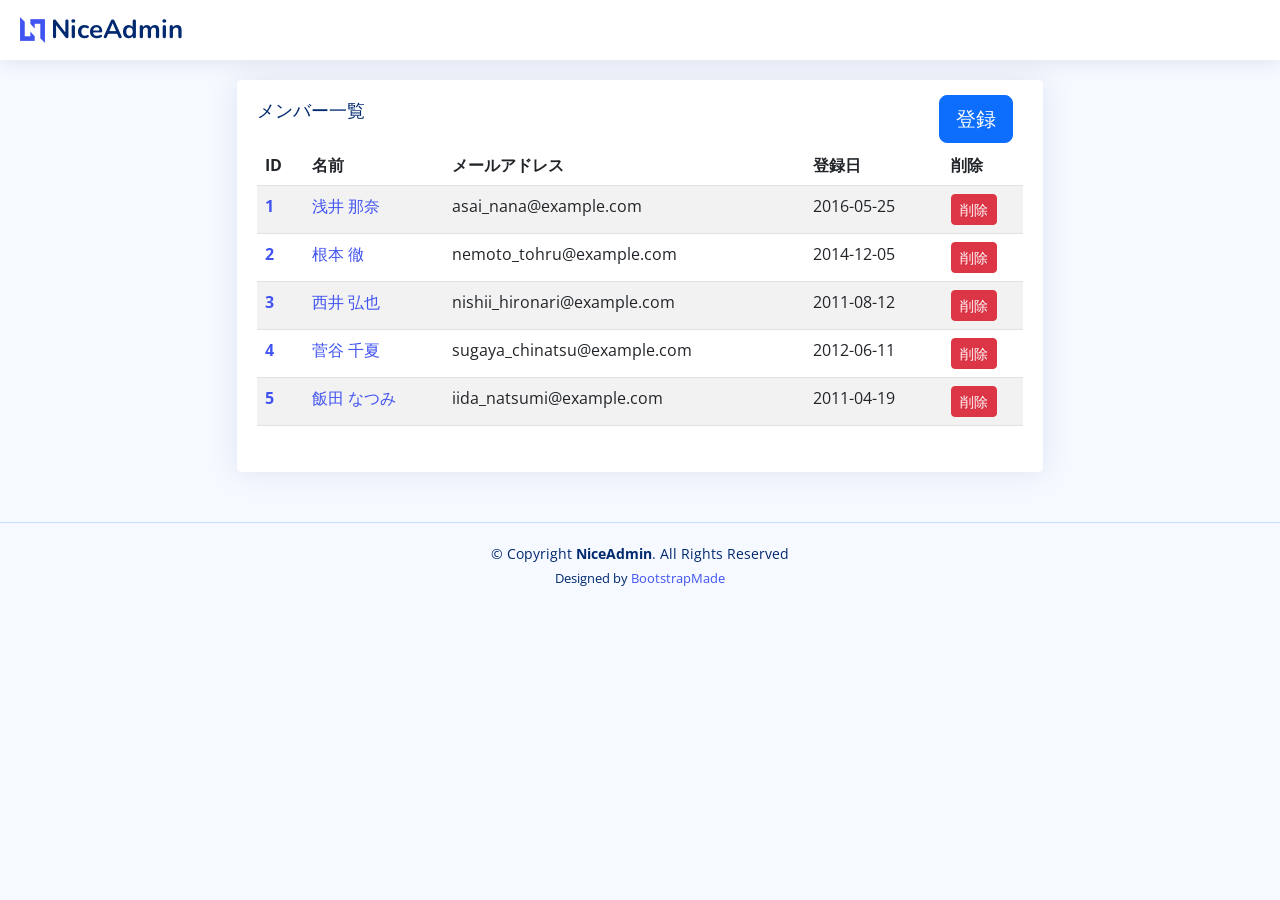
==== docs/html/NiceAdmin/index.html @ c0b48255 "Engineers Gate オリジナル課題：05_02_Webアプリケーションオリジナル課題4「SNSサイト」 Sampleアプリ。一旦枠だけ作ったのでコミット。" ====
<!DOCTYPE html>
<html lang="ja">

<head>
  <meta charset="utf-8">
  <meta content="width=device-width, initial-scale=1.0" name="viewport">

  <title>Tables / General - NiceAdmin Bootstrap Template</title>
  <meta content="" name="description">
  <meta content="" name="keywords">

  <!-- Favicons -->
  <link href="assets/img/favicon.png" rel="icon">
  <link href="assets/img/apple-touch-icon.png" rel="apple-touch-icon">

  <!-- Google Fonts -->
  <link href="https://fonts.gstatic.com" rel="preconnect">
  <link href="https://fonts.googleapis.com/css?family=Open+Sans:300,300i,400,400i,600,600i,700,700i|Nunito:300,300i,400,400i,600,600i,700,700i|Poppins:300,300i,400,400i,500,500i,600,600i,700,700i" rel="stylesheet">

  <!-- Vendor CSS Files -->
  <link href="assets/vendor/bootstrap/css/bootstrap.min.css" rel="stylesheet">
  <link href="assets/vendor/bootstrap-icons/bootstrap-icons.css" rel="stylesheet">
  <link href="assets/vendor/boxicons/css/boxicons.min.css" rel="stylesheet">
  <link href="assets/vendor/quill/quill.snow.css" rel="stylesheet">
  <link href="assets/vendor/quill/quill.bubble.css" rel="stylesheet">
  <link href="assets/vendor/remixicon/remixicon.css" rel="stylesheet">
  <link href="assets/vendor/simple-datatables/style.css" rel="stylesheet">

  <!-- Template Main CSS File -->
  <link href="assets/css/style.css" rel="stylesheet">

  <!-- =======================================================
  * Template Name: NiceAdmin - v2.4.1
  * Template URL: https://bootstrapmade.com/nice-admin-bootstrap-admin-html-template/
  * Author: BootstrapMade.com
  * License: https://bootstrapmade.com/license/
  ======================================================== -->
</head>

<body>

  <!-- ======= Header ======= -->
  <header id="header" class="header fixed-top d-flex align-items-center">

    <div class="d-flex align-items-center justify-content-between">
      <a href="index.html" class="logo d-flex align-items-center">
        <img src="assets/img/logo.png" alt="">
        <span class="d-none d-lg-block">NiceAdmin</span>
      </a>
    </div><!-- End Logo -->

  </header><!-- End Header -->

  <main id="main" class="main">

    <section class="section dashboard">
      <div class="row">
        <div class="col-lg-2"></div>

        <div class="col-lg-8">
          <div class="card info-card revenue-card">
            <div class="filter">
              <button type="button" class="btn btn-primary btn-lg">登録</button>
            </div>

            <div class="card-body">
              <h5 class="card-title">メンバー一覧</h5>

              <!-- Table with stripped rows -->
              <table class="table table-striped">
                <thead>
                  <tr>
                    <th scope="col">ID</th>
                    <th scope="col">名前</th>
                    <th scope="col">メールアドレス</th>
                    <th scope="col">登録日</th>
                    <th scope="col" style="width: 80px;">削除</th>
                  </tr>
                </thead>
                <tbody>
                  <tr>
                    <th scope="row"><a href="#">1</a></th>
                    <td><a href="#">浅井 那奈</a></td>
                    <td>asai_nana@example.com</td>
                    <td>2016-05-25</td>
                    <td><button type="button" class="btn btn-danger btn-sm">削除</button></td>
                  </tr>
                  <tr>
                    <th scope="row"><a href="#">2</a></th>
                    <td><a href="#">根本 徹</a></td>
                    <td>nemoto_tohru@example.com</td>
                    <td>2014-12-05</td>
                    <td><button type="button" class="btn btn-danger btn-sm">削除</button></td>
                  </tr>
                  <tr>
                    <th scope="row"><a href="#">3</a></th>
                    <td><a href="#">西井 弘也</a></td>
                    <td>nishii_hironari@example.com</td>
                    <td>2011-08-12</td>
                    <td><button type="button" class="btn btn-danger btn-sm">削除</button></td>
                  </tr>
                  <tr>
                    <th scope="row"><a href="#">4</a></th>
                    <td><a href="#">菅谷 千夏</a></td>
                    <td>sugaya_chinatsu@example.com</td>
                    <td>2012-06-11</td>
                    <td><button type="button" class="btn btn-danger btn-sm">削除</button></td>
                  </tr>
                  <tr>
                    <th scope="row"><a href="#">5</a></th>
                    <td><a href="#">飯田 なつみ</a></td>
                    <td>iida_natsumi@example.com</td>
                    <td>2011-04-19</td>
                    <td><button type="button" class="btn btn-danger btn-sm">削除</button></td>
                  </tr>
                </tbody>
              </table>
              <!-- End Table with stripped rows -->

            </div>
          </div>
        </div>

        <div class="col-lg-2"></div>
      </div>
    </section>

  </main><!-- End #main -->

  <!-- ======= Footer ======= -->
  <footer id="footer" class="footer">
    <div class="copyright">
      &copy; Copyright <strong><span>NiceAdmin</span></strong>. All Rights Reserved
    </div>
    <div class="credits">
      <!-- All the links in the footer should remain intact. -->
      <!-- You can delete the links only if you purchased the pro version. -->
      <!-- Licensing information: https://bootstrapmade.com/license/ -->
      <!-- Purchase the pro version with working PHP/AJAX contact form: https://bootstrapmade.com/nice-admin-bootstrap-admin-html-template/ -->
      Designed by <a href="https://bootstrapmade.com/">BootstrapMade</a>
    </div>
  </footer><!-- End Footer -->

  <a href="#" class="back-to-top d-flex align-items-center justify-content-center"><i class="bi bi-arrow-up-short"></i></a>

  <!-- Vendor JS Files -->
  <script src="assets/vendor/apexcharts/apexcharts.min.js"></script>
  <script src="assets/vendor/bootstrap/js/bootstrap.bundle.min.js"></script>
  <script src="assets/vendor/chart.js/chart.min.js"></script>
  <script src="assets/vendor/echarts/echarts.min.js"></script>
  <script src="assets/vendor/quill/quill.min.js"></script>
  <script src="assets/vendor/simple-datatables/simple-datatables.js"></script>
  <script src="assets/vendor/tinymce/tinymce.min.js"></script>
  <script src="assets/vendor/php-email-form/validate.js"></script>

  <!-- Template Main JS File -->
  <script src="assets/js/main.js"></script>

</body>

</html>
---- docs/html/NiceAdmin/assets/vendor/quill/quill.snow.css ----
/*!
 * Quill Editor v1.3.7
 * https://quilljs.com/
 * Copyright (c) 2014, Jason Chen
 * Copyright (c) 2013, salesforce.com
 */
.ql-container {
  box-sizing: border-box;
  font-family: Helvetica, Arial, sans-serif;
  font-size: 13px;
  height: 100%;
  margin: 0px;
  position: relative;
}
.ql-container.ql-disabled .ql-tooltip {
  visibility: hidden;
}
.ql-container.ql-disabled .ql-editor ul[data-checked] > li::before {
  pointer-events: none;
}
.ql-clipboard {
  left: -100000px;
  height: 1px;
  overflow-y: hidden;
  position: absolute;
  top: 50%;
}
.ql-clipboard p {
  margin: 0;
  padding: 0;
}
.ql-editor {
  box-sizing: border-box;
  line-height: 1.42;
  height: 100%;
  outline: none;
  overflow-y: auto;
  padding: 12px 15px;
  tab-size: 4;
  -moz-tab-size: 4;
  text-align: left;
  white-space: pre-wrap;
  word-wrap: break-word;
}
.ql-editor > * {
  cursor: text;
}
.ql-editor p,
.ql-editor ol,
.ql-editor ul,
.ql-editor pre,
.ql-editor blockquote,
.ql-editor h1,
.ql-editor h2,
.ql-editor h3,
.ql-editor h4,
.ql-editor h5,
.ql-editor h6 {
  margin: 0;
  padding: 0;
  counter-reset: list-1 list-2 list-3 list-4 list-5 list-6 list-7 list-8 list-9;
}
.ql-editor ol,
.ql-editor ul {
  padding-left: 1.5em;
}
.ql-editor ol > li,
.ql-editor ul > li {
  list-style-type: none;
}
.ql-editor ul > li::before {
  content: '\2022';
}
.ql-editor ul[data-checked=true],
.ql-editor ul[data-checked=false] {
  pointer-events: none;
}
.ql-editor ul[data-checked=true] > li *,
.ql-editor ul[data-checked=false] > li * {
  pointer-events: all;
}
.ql-editor ul[data-checked=true] > li::before,
.ql-editor ul[data-checked=false] > li::before {
  color: #777;
  cursor: pointer;
  pointer-events: all;
}
.ql-editor ul[data-checked=true] > li::before {
  content: '\2611';
}
.ql-editor ul[data-checked=false] > li::before {
  content: '\2610';
}
.ql-editor li::before {
  display: inline-block;
  white-space: nowrap;
  width: 1.2em;
}
.ql-editor li:not(.ql-direction-rtl)::before {
  margin-left: -1.5em;
  margin-right: 0.3em;
  text-align: right;
}
.ql-editor li.ql-direction-rtl::before {
  margin-left: 0.3em;
  margin-right: -1.5em;
}
.ql-editor ol li:not(.ql-direction-rtl),
.ql-editor ul li:not(.ql-direction-rtl) {
  padding-left: 1.5em;
}
.ql-editor ol li.ql-direction-rtl,
.ql-editor ul li.ql-direction-rtl {
  padding-right: 1.5em;
}
.ql-editor ol li {
  counter-reset: list-1 list-2 list-3 list-4 list-5 list-6 list-7 list-8 list-9;
  counter-increment: list-0;
}
.ql-editor ol li:before {
  content: counter(list-0, decimal) '. ';
}
.ql-editor ol li.ql-indent-1 {
  counter-increment: list-1;
}
.ql-editor ol li.ql-indent-1:before {
  content: counter(list-1, lower-alpha) '. ';
}
.ql-editor ol li.ql-indent-1 {
  counter-reset: list-2 list-3 list-4 list-5 list-6 list-7 list-8 list-9;
}
.ql-editor ol li.ql-indent-2 {
  counter-increment: list-2;
}
.ql-editor ol li.ql-indent-2:before {
  content: counter(list-2, lower-roman) '. ';
}
.ql-editor ol li.ql-indent-2 {
  counter-reset: list-3 list-4 list-5 list-6 list-7 list-8 list-9;
}
.ql-editor ol li.ql-indent-3 {
  counter-increment: list-3;
}
.ql-editor ol li.ql-indent-3:before {
  content: counter(list-3, decimal) '. ';
}
.ql-editor ol li.ql-indent-3 {
  counter-reset: list-4 list-5 list-6 list-7 list-8 list-9;
}
.ql-editor ol li.ql-indent-4 {
  counter-increment: list-4;
}
.ql-editor ol li.ql-indent-4:before {
  content: counter(list-4, lower-alpha) '. ';
}
.ql-editor ol li.ql-indent-4 {
  counter-reset: list-5 list-6 list-7 list-8 list-9;
}
.ql-editor ol li.ql-indent-5 {
  counter-increment: list-5;
}
.ql-editor ol li.ql-indent-5:before {
  content: counter(list-5, lower-roman) '. ';
}
.ql-editor ol li.ql-indent-5 {
  counter-reset: list-6 list-7 list-8 list-9;
}
.ql-editor ol li.ql-indent-6 {
  counter-increment: list-6;
}
.ql-editor ol li.ql-indent-6:before {
  content: counter(list-6, decimal) '. ';
}
.ql-editor ol li.ql-indent-6 {
  counter-reset: list-7 list-8 list-9;
}
.ql-editor ol li.ql-indent-7 {
  counter-increment: list-7;
}
.ql-editor ol li.ql-indent-7:before {
  content: counter(list-7, lower-alpha) '. ';
}
.ql-editor ol li.ql-indent-7 {
  counter-reset: list-8 list-9;
}
.ql-editor ol li.ql-indent-8 {
  counter-increment: list-8;
}
.ql-editor ol li.ql-indent-8:before {
  content: counter(list-8, lower-roman) '. ';
}
.ql-editor ol li.ql-indent-8 {
  counter-reset: list-9;
}
.ql-editor ol li.ql-indent-9 {
  counter-increment: list-9;
}
.ql-editor ol li.ql-indent-9:before {
  content: counter(list-9, decimal) '. ';
}
.ql-editor .ql-indent-1:not(.ql-direction-rtl) {
  padding-left: 3em;
}
.ql-editor li.ql-indent-1:not(.ql-direction-rtl) {
  padding-left: 4.5em;
}
.ql-editor .ql-indent-1.ql-direction-rtl.ql-align-right {
  padding-right: 3em;
}
.ql-editor li.ql-indent-1.ql-direction-rtl.ql-align-right {
  padding-right: 4.5em;
}
.ql-editor .ql-indent-2:not(.ql-direction-rtl) {
  padding-left: 6em;
}
.ql-editor li.ql-indent-2:not(.ql-direction-rtl) {
  padding-left: 7.5em;
}
.ql-editor .ql-indent-2.ql-direction-rtl.ql-align-right {
  padding-right: 6em;
}
.ql-editor li.ql-indent-2.ql-direction-rtl.ql-align-right {
  padding-right: 7.5em;
}
.ql-editor .ql-indent-3:not(.ql-direction-rtl) {
  padding-left: 9em;
}
.ql-editor li.ql-indent-3:not(.ql-direction-rtl) {
  padding-left: 10.5em;
}
.ql-editor .ql-indent-3.ql-direction-rtl.ql-align-right {
  padding-right: 9em;
}
.ql-editor li.ql-indent-3.ql-direction-rtl.ql-align-right {
  padding-right: 10.5em;
}
.ql-editor .ql-indent-4:not(.ql-direction-rtl) {
  padding-left: 12em;
}
.ql-editor li.ql-indent-4:not(.ql-direction-rtl) {
  padding-left: 13.5em;
}
.ql-editor .ql-indent-4.ql-direction-rtl.ql-align-right {
  padding-right: 12em;
}
.ql-editor li.ql-indent-4.ql-direction-rtl.ql-align-right {
  padding-right: 13.5em;
}
.ql-editor .ql-indent-5:not(.ql-direction-rtl) {
  padding-left: 15em;
}
.ql-editor li.ql-indent-5:not(.ql-direction-rtl) {
  padding-left: 16.5em;
}
.ql-editor .ql-indent-5.ql-direction-rtl.ql-align-right {
  padding-right: 15em;
}
.ql-editor li.ql-indent-5.ql-direction-rtl.ql-align-right {
  padding-right: 16.5em;
}
.ql-editor .ql-indent-6:not(.ql-direction-rtl) {
  padding-left: 18em;
}
.ql-editor li.ql-indent-6:not(.ql-direction-rtl) {
  padding-left: 19.5em;
}
.ql-editor .ql-indent-6.ql-direction-rtl.ql-align-right {
  padding-right: 18em;
}
.ql-editor li.ql-indent-6.ql-direction-rtl.ql-align-right {
  padding-right: 19.5em;
}
.ql-editor .ql-indent-7:not(.ql-direction-rtl) {
  padding-left: 21em;
}
.ql-editor li.ql-indent-7:not(.ql-direction-rtl) {
  padding-left: 22.5em;
}
.ql-editor .ql-indent-7.ql-direction-rtl.ql-align-right {
  padding-right: 21em;
}
.ql-editor li.ql-indent-7.ql-direction-rtl.ql-align-right {
  padding-right: 22.5em;
}
.ql-editor .ql-indent-8:not(.ql-direction-rtl) {
  padding-left: 24em;
}
.ql-editor li.ql-indent-8:not(.ql-direction-rtl) {
  padding-left: 25.5em;
}
.ql-editor .ql-indent-8.ql-direction-rtl.ql-align-right {
  padding-right: 24em;
}
.ql-editor li.ql-indent-8.ql-direction-rtl.ql-align-right {
  padding-right: 25.5em;
}
.ql-editor .ql-indent-9:not(.ql-direction-rtl) {
  padding-left: 27em;
}
.ql-editor li.ql-indent-9:not(.ql-direction-rtl) {
  padding-left: 28.5em;
}
.ql-editor .ql-indent-9.ql-direction-rtl.ql-align-right {
  padding-right: 27em;
}
.ql-editor li.ql-indent-9.ql-direction-rtl.ql-align-right {
  padding-right: 28.5em;
}
.ql-editor .ql-video {
  display: block;
  max-width: 100%;
}
.ql-editor .ql-video.ql-align-center {
  margin: 0 auto;
}
.ql-editor .ql-video.ql-align-right {
  margin: 0 0 0 auto;
}
.ql-editor .ql-bg-black {
  background-color: #000;
}
.ql-editor .ql-bg-red {
  background-color: #e60000;
}
.ql-editor .ql-bg-orange {
  background-color: #f90;
}
.ql-editor .ql-bg-yellow {
  background-color: #ff0;
}
.ql-editor .ql-bg-green {
  background-color: #008a00;
}
.ql-editor .ql-bg-blue {
  background-color: #06c;
}
.ql-editor .ql-bg-purple {
  background-color: #93f;
}
.ql-editor .ql-color-white {
  color: #fff;
}
.ql-editor .ql-color-red {
  color: #e60000;
}
.ql-editor .ql-color-orange {
  color: #f90;
}
.ql-editor .ql-color-yellow {
  color: #ff0;
}
.ql-editor .ql-color-green {
  color: #008a00;
}
.ql-editor .ql-color-blue {
  color: #06c;
}
.ql-editor .ql-color-purple {
  color: #93f;
}
.ql-editor .ql-font-serif {
  font-family: Georgia, Times New Roman, serif;
}
.ql-editor .ql-font-monospace {
  font-family: Monaco, Courier New, monospace;
}
.ql-editor .ql-size-small {
  font-size: 0.75em;
}
.ql-editor .ql-size-large {
  font-size: 1.5em;
}
.ql-editor .ql-size-huge {
  font-size: 2.5em;
}
.ql-editor .ql-direction-rtl {
  direction: rtl;
  text-align: inherit;
}
.ql-editor .ql-align-center {
  text-align: center;
}
.ql-editor .ql-align-justify {
  text-align: justify;
}
.ql-editor .ql-align-right {
  text-align: right;
}
.ql-editor.ql-blank::before {
  color: rgba(0,0,0,0.6);
  content: attr(data-placeholder);
  font-style: italic;
  left: 15px;
  pointer-events: none;
  position: absolute;
  right: 15px;
}
.ql-snow.ql-toolbar:after,
.ql-snow .ql-toolbar:after {
  clear: both;
  content: '';
  display: table;
}
.ql-snow.ql-toolbar button,
.ql-snow .ql-toolbar button {
  background: none;
  border: none;
  cursor: pointer;
  display: inline-block;
  float: left;
  height: 24px;
  padding: 3px 5px;
  width: 28px;
}
.ql-snow.ql-toolbar button svg,
.ql-snow .ql-toolbar button svg {
  float: left;
  height: 100%;
}
.ql-snow.ql-toolbar button:active:hover,
.ql-snow .ql-toolbar button:active:hover {
  outline: none;
}
.ql-snow.ql-toolbar input.ql-image[type=file],
.ql-snow .ql-toolbar input.ql-image[type=file] {
  display: none;
}
.ql-snow.ql-toolbar button:hover,
.ql-snow .ql-toolbar button:hover,
.ql-snow.ql-toolbar button:focus,
.ql-snow .ql-toolbar button:focus,
.ql-snow.ql-toolbar button.ql-active,
.ql-snow .ql-toolbar button.ql-active,
.ql-snow.ql-toolbar .ql-picker-label:hover,
.ql-snow .ql-toolbar .ql-picker-label:hover,
.ql-snow.ql-toolbar .ql-picker-label.ql-active,
.ql-snow .ql-toolbar .ql-picker-label.ql-active,
.ql-snow.ql-toolbar .ql-picker-item:hover,
.ql-snow .ql-toolbar .ql-picker-item:hover,
.ql-snow.ql-toolbar .ql-picker-item.ql-selected,
.ql-snow .ql-toolbar .ql-picker-item.ql-selected {
  color: #06c;
}
.ql-snow.ql-toolbar button:hover .ql-fill,
.ql-snow .ql-toolbar button:hover .ql-fill,
.ql-snow.ql-toolbar button:focus .ql-fill,
.ql-snow .ql-toolbar button:focus .ql-fill,
.ql-snow.ql-toolbar button.ql-active .ql-fill,
.ql-snow .ql-toolbar button.ql-active .ql-fill,
.ql-snow.ql-toolbar .ql-picker-label:hover .ql-fill,
.ql-snow .ql-toolbar .ql-picker-label:hover .ql-fill,
.ql-snow.ql-toolbar .ql-picker-label.ql-active .ql-fill,
.ql-snow .ql-toolbar .ql-picker-label.ql-active .ql-fill,
.ql-snow.ql-toolbar .ql-picker-item:hover .ql-fill,
.ql-snow .ql-toolbar .ql-picker-item:hover .ql-fill,
.ql-snow.ql-toolbar .ql-picker-item.ql-selected .ql-fill,
.ql-snow .ql-toolbar .ql-picker-item.ql-selected .ql-fill,
.ql-snow.ql-toolbar button:hover .ql-stroke.ql-fill,
.ql-snow .ql-toolbar button:hover .ql-stroke.ql-fill,
.ql-snow.ql-toolbar button:focus .ql-stroke.ql-fill,
.ql-snow .ql-toolbar button:focus .ql-stroke.ql-fill,
.ql-snow.ql-toolbar button.ql-active .ql-stroke.ql-fill,
.ql-snow .ql-toolbar button.ql-active .ql-stroke.ql-fill,
.ql-snow.ql-toolbar .ql-picker-label:hover .ql-stroke.ql-fill,
.ql-snow .ql-toolbar .ql-picker-label:hover .ql-stroke.ql-fill,
.ql-snow.ql-toolbar .ql-picker-label.ql-active .ql-stroke.ql-fill,
.ql-snow .ql-toolbar .ql-picker-label.ql-active .ql-stroke.ql-fill,
.ql-snow.ql-toolbar .ql-picker-item:hover .ql-stroke.ql-fill,
.ql-snow .ql-toolbar .ql-picker-item:hover .ql-stroke.ql-fill,
.ql-snow.ql-toolbar .ql-picker-item.ql-selected .ql-stroke.ql-fill,
.ql-snow .ql-toolbar .ql-picker-item.ql-selected .ql-stroke.ql-fill {
  fill: #06c;
}
.ql-snow.ql-toolbar button:hover .ql-stroke,
.ql-snow .ql-toolbar button:hover .ql-stroke,
.ql-snow.ql-toolbar button:focus .ql-stroke,
.ql-snow .ql-toolbar button:focus .ql-stroke,
.ql-snow.ql-toolbar button.ql-active .ql-stroke,
.ql-snow .ql-toolbar button.ql-active .ql-stroke,
.ql-snow.ql-toolbar .ql-picker-label:hover .ql-stroke,
.ql-snow .ql-toolbar .ql-picker-label:hover .ql-stroke,
.ql-snow.ql-toolbar .ql-picker-label.ql-active .ql-stroke,
.ql-snow .ql-toolbar .ql-picker-label.ql-active .ql-stroke,
.ql-snow.ql-toolbar .ql-picker-item:hover .ql-stroke,
.ql-snow .ql-toolbar .ql-picker-item:hover .ql-stroke,
.ql-snow.ql-toolbar .ql-picker-item.ql-selected .ql-stroke,
.ql-snow .ql-toolbar .ql-picker-item.ql-selected .ql-stroke,
.ql-snow.ql-toolbar button:hover .ql-stroke-miter,
.ql-snow .ql-toolbar button:hover .ql-stroke-miter,
.ql-snow.ql-toolbar button:focus .ql-stroke-miter,
.ql-snow .ql-toolbar button:focus .ql-stroke-miter,
.ql-snow.ql-toolbar button.ql-active .ql-stroke-miter,
.ql-snow .ql-toolbar button.ql-active .ql-stroke-miter,
.ql-snow.ql-toolbar .ql-picker-label:hover .ql-stroke-miter,
.ql-snow .ql-toolbar .ql-picker-label:hover .ql-stroke-miter,
.ql-snow.ql-toolbar .ql-picker-label.ql-active .ql-stroke-miter,
.ql-snow .ql-toolbar .ql-picker-label.ql-active .ql-stroke-miter,
.ql-snow.ql-toolbar .ql-picker-item:hover .ql-stroke-miter,
.ql-snow .ql-toolbar .ql-picker-item:hover .ql-stroke-miter,
.ql-snow.ql-toolbar .ql-picker-item.ql-selected .ql-stroke-miter,
.ql-snow .ql-toolbar .ql-picker-item.ql-selected .ql-stroke-miter {
  stroke: #06c;
}
@media (pointer: coarse) {
  .ql-snow.ql-toolbar button:hover:not(.ql-active),
  .ql-snow .ql-toolbar button:hover:not(.ql-active) {
    color: #444;
  }
  .ql-snow.ql-toolbar button:hover:not(.ql-active) .ql-fill,
  .ql-snow .ql-toolbar button:hover:not(.ql-active) .ql-fill,
  .ql-snow.ql-toolbar button:hover:not(.ql-active) .ql-stroke.ql-fill,
  .ql-snow .ql-toolbar button:hover:not(.ql-active) .ql-stroke.ql-fill {
    fill: #444;
  }
  .ql-snow.ql-toolbar button:hover:not(.ql-active) .ql-stroke,
  .ql-snow .ql-toolbar button:hover:not(.ql-active) .ql-stroke,
  .ql-snow.ql-toolbar button:hover:not(.ql-active) .ql-stroke-miter,
  .ql-snow .ql-toolbar button:hover:not(.ql-active) .ql-stroke-miter {
    stroke: #444;
  }
}
.ql-snow {
  box-sizing: border-box;
}
.ql-snow * {
  box-sizing: border-box;
}
.ql-snow .ql-hidden {
  display: none;
}
.ql-snow .ql-out-bottom,
.ql-snow .ql-out-top {
  visibility: hidden;
}
.ql-snow .ql-tooltip {
  position: absolute;
  transform: translateY(10px);
}
.ql-snow .ql-tooltip a {
  cursor: pointer;
  text-decoration: none;
}
.ql-snow .ql-tooltip.ql-flip {
  transform: translateY(-10px);
}
.ql-snow .ql-formats {
  display: inline-block;
  vertical-align: middle;
}
.ql-snow .ql-formats:after {
  clear: both;
  content: '';
  display: table;
}
.ql-snow .ql-stroke {
  fill: none;
  stroke: #444;
  stroke-linecap: round;
  stroke-linejoin: round;
  stroke-width: 2;
}
.ql-snow .ql-stroke-miter {
  fill: none;
  stroke: #444;
  stroke-miterlimit: 10;
  stroke-width: 2;
}
.ql-snow .ql-fill,
.ql-snow .ql-stroke.ql-fill {
  fill: #444;
}
.ql-snow .ql-empty {
  fill: none;
}
.ql-snow .ql-even {
  fill-rule: evenodd;
}
.ql-snow .ql-thin,
.ql-snow .ql-stroke.ql-thin {
  stroke-width: 1;
}
.ql-snow .ql-transparent {
  opacity: 0.4;
}
.ql-snow .ql-direction svg:last-child {
  display: none;
}
.ql-snow .ql-direction.ql-active svg:last-child {
  display: inline;
}
.ql-snow .ql-direction.ql-active svg:first-child {
  display: none;
}
.ql-snow .ql-editor h1 {
  font-size: 2em;
}
.ql-snow .ql-editor h2 {
  font-size: 1.5em;
}
.ql-snow .ql-editor h3 {
  font-size: 1.17em;
}
.ql-snow .ql-editor h4 {
  font-size: 1em;
}
.ql-snow .ql-editor h5 {
  font-size: 0.83em;
}
.ql-snow .ql-editor h6 {
  font-size: 0.67em;
}
.ql-snow .ql-editor a {
  text-decoration: underline;
}
.ql-snow .ql-editor blockquote {
  border-left: 4px solid #ccc;
  margin-bottom: 5px;
  margin-top: 5px;
  padding-left: 16px;
}
.ql-snow .ql-editor code,
.ql-snow .ql-editor pre {
  background-color: #f0f0f0;
  border-radius: 3px;
}
.ql-snow .ql-editor pre {
  white-space: pre-wrap;
  margin-bottom: 5px;
  margin-top: 5px;
  padding: 5px 10px;
}
.ql-snow .ql-editor code {
  font-size: 85%;
  padding: 2px 4px;
}
.ql-snow .ql-editor pre.ql-syntax {
  background-color: #23241f;
  color: #f8f8f2;
  overflow: visible;
}
.ql-snow .ql-editor img {
  max-width: 100%;
}
.ql-snow .ql-picker {
  color: #444;
  display: inline-block;
  float: left;
  font-size: 14px;
  font-weight: 500;
  height: 24px;
  position: relative;
  vertical-align: middle;
}
.ql-snow .ql-picker-label {
  cursor: pointer;
  display: inline-block;
  height: 100%;
  padding-left: 8px;
  padding-right: 2px;
  position: relative;
  width: 100%;
}
.ql-snow .ql-picker-label::before {
  display: inline-block;
  line-height: 22px;
}
.ql-snow .ql-picker-options {
  background-color: #fff;
  display: none;
  min-width: 100%;
  padding: 4px 8px;
  position: absolute;
  white-space: nowrap;
}
.ql-snow .ql-picker-options .ql-picker-item {
  cursor: pointer;
  display: block;
  padding-bottom: 5px;
  padding-top: 5px;
}
.ql-snow .ql-picker.ql-expanded .ql-picker-label {
  color: #ccc;
  z-index: 2;
}
.ql-snow .ql-picker.ql-expanded .ql-picker-label .ql-fill {
  fill: #ccc;
}
.ql-snow .ql-picker.ql-expanded .ql-picker-label .ql-stroke {
  stroke: #ccc;
}
.ql-snow .ql-picker.ql-expanded .ql-picker-options {
  display: block;
  margin-top: -1px;
  top: 100%;
  z-index: 1;
}
.ql-snow .ql-color-picker,
.ql-snow .ql-icon-picker {
  width: 28px;
}
.ql-snow .ql-color-picker .ql-picker-label,
.ql-snow .ql-icon-picker .ql-picker-label {
  padding: 2px 4px;
}
.ql-snow .ql-color-picker .ql-picker-label svg,
.ql-snow .ql-icon-picker .ql-picker-label svg {
  right: 4px;
}
.ql-snow .ql-icon-picker .ql-picker-options {
  padding: 4px 0px;
}
.ql-snow .ql-icon-picker .ql-picker-item {
  height: 24px;
  width: 24px;
  padding: 2px 4px;
}
.ql-snow .ql-color-picker .ql-picker-options {
  padding: 3px 5px;
  width: 152px;
}
.ql-snow .ql-color-picker .ql-picker-item {
  border: 1px solid transparent;
  float: left;
  height: 16px;
  margin: 2px;
  padding: 0px;
  width: 16px;
}
.ql-snow .ql-picker:not(.ql-color-picker):not(.ql-icon-picker) svg {
  position: absolute;
  margin-top: -9px;
  right: 0;
  top: 50%;
  width: 18px;
}
.ql-snow .ql-picker.ql-header .ql-picker-label[data-label]:not([data-label=''])::before,
.ql-snow .ql-picker.ql-font .ql-picker-label[data-label]:not([data-label=''])::before,
.ql-snow .ql-picker.ql-size .ql-picker-label[data-label]:not([data-label=''])::before,
.ql-snow .ql-picker.ql-header .ql-picker-item[data-label]:not([data-label=''])::before,
.ql-snow .ql-picker.ql-font .ql-picker-item[data-label]:not([data-label=''])::before,
.ql-snow .ql-picker.ql-size .ql-picker-item[data-label]:not([data-label=''])::before {
  content: attr(data-label);
}
.ql-snow .ql-picker.ql-header {
  width: 98px;
}
.ql-snow .ql-picker.ql-header .ql-picker-label::before,
.ql-snow .ql-picker.ql-header .ql-picker-item::before {
  content: 'Normal';
}
.ql-snow .ql-picker.ql-header .ql-picker-label[data-value="1"]::before,
.ql-snow .ql-picker.ql-header .ql-picker-item[data-value="1"]::before {
  content: 'Heading 1';
}
.ql-snow .ql-picker.ql-header .ql-picker-label[data-value="2"]::before,
.ql-snow .ql-picker.ql-header .ql-picker-item[data-value="2"]::before {
  content: 'Heading 2';
}
.ql-snow .ql-picker.ql-header .ql-picker-label[data-value="3"]::before,
.ql-snow .ql-picker.ql-header .ql-picker-item[data-value="3"]::before {
  content: 'Heading 3';
}
.ql-snow .ql-picker.ql-header .ql-picker-label[data-value="4"]::before,
.ql-snow .ql-picker.ql-header .ql-picker-item[data-value="4"]::before {
  content: 'Heading 4';
}
.ql-snow .ql-picker.ql-header .ql-picker-label[data-value="5"]::before,
.ql-snow .ql-picker.ql-header .ql-picker-item[data-value="5"]::before {
  content: 'Heading 5';
}
.ql-snow .ql-picker.ql-header .ql-picker-label[data-value="6"]::before,
.ql-snow .ql-picker.ql-header .ql-picker-item[data-value="6"]::before {
  content: 'Heading 6';
}
.ql-snow .ql-picker.ql-header .ql-picker-item[data-value="1"]::before {
  font-size: 2em;
}
.ql-snow .ql-picker.ql-header .ql-picker-item[data-value="2"]::before {
  font-size: 1.5em;
}
.ql-snow .ql-picker.ql-header .ql-picker-item[data-value="3"]::before {
  font-size: 1.17em;
}
.ql-snow .ql-picker.ql-header .ql-picker-item[data-value="4"]::before {
  font-size: 1em;
}
.ql-snow .ql-picker.ql-header .ql-picker-item[data-value="5"]::before {
  font-size: 0.83em;
}
.ql-snow .ql-picker.ql-header .ql-picker-item[data-value="6"]::before {
  font-size: 0.67em;
}
.ql-snow .ql-picker.ql-font {
  width: 108px;
}
.ql-snow .ql-picker.ql-font .ql-picker-label::before,
.ql-snow .ql-picker.ql-font .ql-picker-item::before {
  content: 'Sans Serif';
}
.ql-snow .ql-picker.ql-font .ql-picker-label[data-value=serif]::before,
.ql-snow .ql-picker.ql-font .ql-picker-item[data-value=serif]::before {
  content: 'Serif';
}
.ql-snow .ql-picker.ql-font .ql-picker-label[data-value=monospace]::before,
.ql-snow .ql-picker.ql-font .ql-picker-item[data-value=monospace]::before {
  content: 'Monospace';
}
.ql-snow .ql-picker.ql-font .ql-picker-item[data-value=serif]::before {
  font-family: Georgia, Times New Roman, serif;
}
.ql-snow .ql-picker.ql-font .ql-picker-item[data-value=monospace]::before {
  font-family: Monaco, Courier New, monospace;
}
.ql-snow .ql-picker.ql-size {
  width: 98px;
}
.ql-snow .ql-picker.ql-size .ql-picker-label::before,
.ql-snow .ql-picker.ql-size .ql-picker-item::before {
  content: 'Normal';
}
.ql-snow .ql-picker.ql-size .ql-picker-label[data-value=small]::before,
.ql-snow .ql-picker.ql-size .ql-picker-item[data-value=small]::before {
  content: 'Small';
}
.ql-snow .ql-picker.ql-size .ql-picker-label[data-value=large]::before,
.ql-snow .ql-picker.ql-size .ql-picker-item[data-value=large]::before {
  content: 'Large';
}
.ql-snow .ql-picker.ql-size .ql-picker-label[data-value=huge]::before,
.ql-snow .ql-picker.ql-size .ql-picker-item[data-value=huge]::before {
  content: 'Huge';
}
.ql-snow .ql-picker.ql-size .ql-picker-item[data-value=small]::before {
  font-size: 10px;
}
.ql-snow .ql-picker.ql-size .ql-picker-item[data-value=large]::before {
  font-size: 18px;
}
.ql-snow .ql-picker.ql-size .ql-picker-item[data-value=huge]::before {
  font-size: 32px;
}
.ql-snow .ql-color-picker.ql-background .ql-picker-item {
  background-color: #fff;
}
.ql-snow .ql-color-picker.ql-color .ql-picker-item {
  background-color: #000;
}
.ql-toolbar.ql-snow {
  border: 1px solid #ccc;
  box-sizing: border-box;
  font-family: 'Helvetica Neue', 'Helvetica', 'Arial', sans-serif;
  padding: 8px;
}
.ql-toolbar.ql-snow .ql-formats {
  margin-right: 15px;
}
.ql-toolbar.ql-snow .ql-picker-label {
  border: 1px solid transparent;
}
.ql-toolbar.ql-snow .ql-picker-options {
  border: 1px solid transparent;
  box-shadow: rgba(0,0,0,0.2) 0 2px 8px;
}
.ql-toolbar.ql-snow .ql-picker.ql-expanded .ql-picker-label {
  border-color: #ccc;
}
.ql-toolbar.ql-snow .ql-picker.ql-expanded .ql-picker-options {
  border-color: #ccc;
}
.ql-toolbar.ql-snow .ql-color-picker .ql-picker-item.ql-selected,
.ql-toolbar.ql-snow .ql-color-picker .ql-picker-item:hover {
  border-color: #000;
}
.ql-toolbar.ql-snow + .ql-container.ql-snow {
  border-top: 0px;
}
.ql-snow .ql-tooltip {
  background-color: #fff;
  border: 1px solid #ccc;
  box-shadow: 0px 0px 5px #ddd;
  color: #444;
  padding: 5px 12px;
  white-space: nowrap;
}
.ql-snow .ql-tooltip::before {
  content: "Visit URL:";
  line-height: 26px;
  margin-right: 8px;
}
.ql-snow .ql-tooltip input[type=text] {
  display: none;
  border: 1px solid #ccc;
  font-size: 13px;
  height: 26px;
  margin: 0px;
  padding: 3px 5px;
  width: 170px;
}
.ql-snow .ql-tooltip a.ql-preview {
  display: inline-block;
  max-width: 200px;
  overflow-x: hidden;
  text-overflow: ellipsis;
  vertical-align: top;
}
.ql-snow .ql-tooltip a.ql-action::after {
  border-right: 1px solid #ccc;
  content: 'Edit';
  margin-left: 16px;
  padding-right: 8px;
}
.ql-snow .ql-tooltip a.ql-remove::before {
  content: 'Remove';
  margin-left: 8px;
}
.ql-snow .ql-tooltip a {
  line-height: 26px;
}
.ql-snow .ql-tooltip.ql-editing a.ql-preview,
.ql-snow .ql-tooltip.ql-editing a.ql-remove {
  display: none;
}
.ql-snow .ql-tooltip.ql-editing input[type=text] {
  display: inline-block;
}
.ql-snow .ql-tooltip.ql-editing a.ql-action::after {
  border-right: 0px;
  content: 'Save';
  padding-right: 0px;
}
.ql-snow .ql-tooltip[data-mode=link]::before {
  content: "Enter link:";
}
.ql-snow .ql-tooltip[data-mode=formula]::before {
  content: "Enter formula:";
}
.ql-snow .ql-tooltip[data-mode=video]::before {
  content: "Enter video:";
}
.ql-snow a {
  color: #06c;
}
.ql-container.ql-snow {
  border: 1px solid #ccc;
}
---- docs/html/NiceAdmin/assets/vendor/quill/quill.bubble.css ----
/*!
 * Quill Editor v1.3.7
 * https://quilljs.com/
 * Copyright (c) 2014, Jason Chen
 * Copyright (c) 2013, salesforce.com
 */
.ql-container {
  box-sizing: border-box;
  font-family: Helvetica, Arial, sans-serif;
  font-size: 13px;
  height: 100%;
  margin: 0px;
  position: relative;
}
.ql-container.ql-disabled .ql-tooltip {
  visibility: hidden;
}
.ql-container.ql-disabled .ql-editor ul[data-checked] > li::before {
  pointer-events: none;
}
.ql-clipboard {
  left: -100000px;
  height: 1px;
  overflow-y: hidden;
  position: absolute;
  top: 50%;
}
.ql-clipboard p {
  margin: 0;
  padding: 0;
}
.ql-editor {
  box-sizing: border-box;
  line-height: 1.42;
  height: 100%;
  outline: none;
  overflow-y: auto;
  padding: 12px 15px;
  tab-size: 4;
  -moz-tab-size: 4;
  text-align: left;
  white-space: pre-wrap;
  word-wrap: break-word;
}
.ql-editor > * {
  cursor: text;
}
.ql-editor p,
.ql-editor ol,
.ql-editor ul,
.ql-editor pre,
.ql-editor blockquote,
.ql-editor h1,
.ql-editor h2,
.ql-editor h3,
.ql-editor h4,
.ql-editor h5,
.ql-editor h6 {
  margin: 0;
  padding: 0;
  counter-reset: list-1 list-2 list-3 list-4 list-5 list-6 list-7 list-8 list-9;
}
.ql-editor ol,
.ql-editor ul {
  padding-left: 1.5em;
}
.ql-editor ol > li,
.ql-editor ul > li {
  list-style-type: none;
}
.ql-editor ul > li::before {
  content: '\2022';
}
.ql-editor ul[data-checked=true],
.ql-editor ul[data-checked=false] {
  pointer-events: none;
}
.ql-editor ul[data-checked=true] > li *,
.ql-editor ul[data-checked=false] > li * {
  pointer-events: all;
}
.ql-editor ul[data-checked=true] > li::before,
.ql-editor ul[data-checked=false] > li::before {
  color: #777;
  cursor: pointer;
  pointer-events: all;
}
.ql-editor ul[data-checked=true] > li::before {
  content: '\2611';
}
.ql-editor ul[data-checked=false] > li::before {
  content: '\2610';
}
.ql-editor li::before {
  display: inline-block;
  white-space: nowrap;
  width: 1.2em;
}
.ql-editor li:not(.ql-direction-rtl)::before {
  margin-left: -1.5em;
  margin-right: 0.3em;
  text-align: right;
}
.ql-editor li.ql-direction-rtl::before {
  margin-left: 0.3em;
  margin-right: -1.5em;
}
.ql-editor ol li:not(.ql-direction-rtl),
.ql-editor ul li:not(.ql-direction-rtl) {
  padding-left: 1.5em;
}
.ql-editor ol li.ql-direction-rtl,
.ql-editor ul li.ql-direction-rtl {
  padding-right: 1.5em;
}
.ql-editor ol li {
  counter-reset: list-1 list-2 list-3 list-4 list-5 list-6 list-7 list-8 list-9;
  counter-increment: list-0;
}
.ql-editor ol li:before {
  content: counter(list-0, decimal) '. ';
}
.ql-editor ol li.ql-indent-1 {
  counter-increment: list-1;
}
.ql-editor ol li.ql-indent-1:before {
  content: counter(list-1, lower-alpha) '. ';
}
.ql-editor ol li.ql-indent-1 {
  counter-reset: list-2 list-3 list-4 list-5 list-6 list-7 list-8 list-9;
}
.ql-editor ol li.ql-indent-2 {
  counter-increment: list-2;
}
.ql-editor ol li.ql-indent-2:before {
  content: counter(list-2, lower-roman) '. ';
}
.ql-editor ol li.ql-indent-2 {
  counter-reset: list-3 list-4 list-5 list-6 list-7 list-8 list-9;
}
.ql-editor ol li.ql-indent-3 {
  counter-increment: list-3;
}
.ql-editor ol li.ql-indent-3:before {
  content: counter(list-3, decimal) '. ';
}
.ql-editor ol li.ql-indent-3 {
  counter-reset: list-4 list-5 list-6 list-7 list-8 list-9;
}
.ql-editor ol li.ql-indent-4 {
  counter-increment: list-4;
}
.ql-editor ol li.ql-indent-4:before {
  content: counter(list-4, lower-alpha) '. ';
}
.ql-editor ol li.ql-indent-4 {
  counter-reset: list-5 list-6 list-7 list-8 list-9;
}
.ql-editor ol li.ql-indent-5 {
  counter-increment: list-5;
}
.ql-editor ol li.ql-indent-5:before {
  content: counter(list-5, lower-roman) '. ';
}
.ql-editor ol li.ql-indent-5 {
  counter-reset: list-6 list-7 list-8 list-9;
}
.ql-editor ol li.ql-indent-6 {
  counter-increment: list-6;
}
.ql-editor ol li.ql-indent-6:before {
  content: counter(list-6, decimal) '. ';
}
.ql-editor ol li.ql-indent-6 {
  counter-reset: list-7 list-8 list-9;
}
.ql-editor ol li.ql-indent-7 {
  counter-increment: list-7;
}
.ql-editor ol li.ql-indent-7:before {
  content: counter(list-7, lower-alpha) '. ';
}
.ql-editor ol li.ql-indent-7 {
  counter-reset: list-8 list-9;
}
.ql-editor ol li.ql-indent-8 {
  counter-increment: list-8;
}
.ql-editor ol li.ql-indent-8:before {
  content: counter(list-8, lower-roman) '. ';
}
.ql-editor ol li.ql-indent-8 {
  counter-reset: list-9;
}
.ql-editor ol li.ql-indent-9 {
  counter-increment: list-9;
}
.ql-editor ol li.ql-indent-9:before {
  content: counter(list-9, decimal) '. ';
}
.ql-editor .ql-indent-1:not(.ql-direction-rtl) {
  padding-left: 3em;
}
.ql-editor li.ql-indent-1:not(.ql-direction-rtl) {
  padding-left: 4.5em;
}
.ql-editor .ql-indent-1.ql-direction-rtl.ql-align-right {
  padding-right: 3em;
}
.ql-editor li.ql-indent-1.ql-direction-rtl.ql-align-right {
  padding-right: 4.5em;
}
.ql-editor .ql-indent-2:not(.ql-direction-rtl) {
  padding-left: 6em;
}
.ql-editor li.ql-indent-2:not(.ql-direction-rtl) {
  padding-left: 7.5em;
}
.ql-editor .ql-indent-2.ql-direction-rtl.ql-align-right {
  padding-right: 6em;
}
.ql-editor li.ql-indent-2.ql-direction-rtl.ql-align-right {
  padding-right: 7.5em;
}
.ql-editor .ql-indent-3:not(.ql-direction-rtl) {
  padding-left: 9em;
}
.ql-editor li.ql-indent-3:not(.ql-direction-rtl) {
  padding-left: 10.5em;
}
.ql-editor .ql-indent-3.ql-direction-rtl.ql-align-right {
  padding-right: 9em;
}
.ql-editor li.ql-indent-3.ql-direction-rtl.ql-align-right {
  padding-right: 10.5em;
}
.ql-editor .ql-indent-4:not(.ql-direction-rtl) {
  padding-left: 12em;
}
.ql-editor li.ql-indent-4:not(.ql-direction-rtl) {
  padding-left: 13.5em;
}
.ql-editor .ql-indent-4.ql-direction-rtl.ql-align-right {
  padding-right: 12em;
}
.ql-editor li.ql-indent-4.ql-direction-rtl.ql-align-right {
  padding-right: 13.5em;
}
.ql-editor .ql-indent-5:not(.ql-direction-rtl) {
  padding-left: 15em;
}
.ql-editor li.ql-indent-5:not(.ql-direction-rtl) {
  padding-left: 16.5em;
}
.ql-editor .ql-indent-5.ql-direction-rtl.ql-align-right {
  padding-right: 15em;
}
.ql-editor li.ql-indent-5.ql-direction-rtl.ql-align-right {
  padding-right: 16.5em;
}
.ql-editor .ql-indent-6:not(.ql-direction-rtl) {
  padding-left: 18em;
}
.ql-editor li.ql-indent-6:not(.ql-direction-rtl) {
  padding-left: 19.5em;
}
.ql-editor .ql-indent-6.ql-direction-rtl.ql-align-right {
  padding-right: 18em;
}
.ql-editor li.ql-indent-6.ql-direction-rtl.ql-align-right {
  padding-right: 19.5em;
}
.ql-editor .ql-indent-7:not(.ql-direction-rtl) {
  padding-left: 21em;
}
.ql-editor li.ql-indent-7:not(.ql-direction-rtl) {
  padding-left: 22.5em;
}
.ql-editor .ql-indent-7.ql-direction-rtl.ql-align-right {
  padding-right: 21em;
}
.ql-editor li.ql-indent-7.ql-direction-rtl.ql-align-right {
  padding-right: 22.5em;
}
.ql-editor .ql-indent-8:not(.ql-direction-rtl) {
  padding-left: 24em;
}
.ql-editor li.ql-indent-8:not(.ql-direction-rtl) {
  padding-left: 25.5em;
}
.ql-editor .ql-indent-8.ql-direction-rtl.ql-align-right {
  padding-right: 24em;
}
.ql-editor li.ql-indent-8.ql-direction-rtl.ql-align-right {
  padding-right: 25.5em;
}
.ql-editor .ql-indent-9:not(.ql-direction-rtl) {
  padding-left: 27em;
}
.ql-editor li.ql-indent-9:not(.ql-direction-rtl) {
  padding-left: 28.5em;
}
.ql-editor .ql-indent-9.ql-direction-rtl.ql-align-right {
  padding-right: 27em;
}
.ql-editor li.ql-indent-9.ql-direction-rtl.ql-align-right {
  padding-right: 28.5em;
}
.ql-editor .ql-video {
  display: block;
  max-width: 100%;
}
.ql-editor .ql-video.ql-align-center {
  margin: 0 auto;
}
.ql-editor .ql-video.ql-align-right {
  margin: 0 0 0 auto;
}
.ql-editor .ql-bg-black {
  background-color: #000;
}
.ql-editor .ql-bg-red {
  background-color: #e60000;
}
.ql-editor .ql-bg-orange {
  background-color: #f90;
}
.ql-editor .ql-bg-yellow {
  background-color: #ff0;
}
.ql-editor .ql-bg-green {
  background-color: #008a00;
}
.ql-editor .ql-bg-blue {
  background-color: #06c;
}
.ql-editor .ql-bg-purple {
  background-color: #93f;
}
.ql-editor .ql-color-white {
  color: #fff;
}
.ql-editor .ql-color-red {
  color: #e60000;
}
.ql-editor .ql-color-orange {
  color: #f90;
}
.ql-editor .ql-color-yellow {
  color: #ff0;
}
.ql-editor .ql-color-green {
  color: #008a00;
}
.ql-editor .ql-color-blue {
  color: #06c;
}
.ql-editor .ql-color-purple {
  color: #93f;
}
.ql-editor .ql-font-serif {
  font-family: Georgia, Times New Roman, serif;
}
.ql-editor .ql-font-monospace {
  font-family: Monaco, Courier New, monospace;
}
.ql-editor .ql-size-small {
  font-size: 0.75em;
}
.ql-editor .ql-size-large {
  font-size: 1.5em;
}
.ql-editor .ql-size-huge {
  font-size: 2.5em;
}
.ql-editor .ql-direction-rtl {
  direction: rtl;
  text-align: inherit;
}
.ql-editor .ql-align-center {
  text-align: center;
}
.ql-editor .ql-align-justify {
  text-align: justify;
}
.ql-editor .ql-align-right {
  text-align: right;
}
.ql-editor.ql-blank::before {
  color: rgba(0,0,0,0.6);
  content: attr(data-placeholder);
  font-style: italic;
  left: 15px;
  pointer-events: none;
  position: absolute;
  right: 15px;
}
.ql-bubble.ql-toolbar:after,
.ql-bubble .ql-toolbar:after {
  clear: both;
  content: '';
  display: table;
}
.ql-bubble.ql-toolbar button,
.ql-bubble .ql-toolbar button {
  background: none;
  border: none;
  cursor: pointer;
  display: inline-block;
  float: left;
  height: 24px;
  padding: 3px 5px;
  width: 28px;
}
.ql-bubble.ql-toolbar button svg,
.ql-bubble .ql-toolbar button svg {
  float: left;
  height: 100%;
}
.ql-bubble.ql-toolbar button:active:hover,
.ql-bubble .ql-toolbar button:active:hover {
  outline: none;
}
.ql-bubble.ql-toolbar input.ql-image[type=file],
.ql-bubble .ql-toolbar input.ql-image[type=file] {
  display: none;
}
.ql-bubble.ql-toolbar button:hover,
.ql-bubble .ql-toolbar button:hover,
.ql-bubble.ql-toolbar button:focus,
.ql-bubble .ql-toolbar button:focus,
.ql-bubble.ql-toolbar button.ql-active,
.ql-bubble .ql-toolbar button.ql-active,
.ql-bubble.ql-toolbar .ql-picker-label:hover,
.ql-bubble .ql-toolbar .ql-picker-label:hover,
.ql-bubble.ql-toolbar .ql-picker-label.ql-active,
.ql-bubble .ql-toolbar .ql-picker-label.ql-active,
.ql-bubble.ql-toolbar .ql-picker-item:hover,
.ql-bubble .ql-toolbar .ql-picker-item:hover,
.ql-bubble.ql-toolbar .ql-picker-item.ql-selected,
.ql-bubble .ql-toolbar .ql-picker-item.ql-selected {
  color: #fff;
}
.ql-bubble.ql-toolbar button:hover .ql-fill,
.ql-bubble .ql-toolbar button:hover .ql-fill,
.ql-bubble.ql-toolbar button:focus .ql-fill,
.ql-bubble .ql-toolbar button:focus .ql-fill,
.ql-bubble.ql-toolbar button.ql-active .ql-fill,
.ql-bubble .ql-toolbar button.ql-active .ql-fill,
.ql-bubble.ql-toolbar .ql-picker-label:hover .ql-fill,
.ql-bubble .ql-toolbar .ql-picker-label:hover .ql-fill,
.ql-bubble.ql-toolbar .ql-picker-label.ql-active .ql-fill,
.ql-bubble .ql-toolbar .ql-picker-label.ql-active .ql-fill,
.ql-bubble.ql-toolbar .ql-picker-item:hover .ql-fill,
.ql-bubble .ql-toolbar .ql-picker-item:hover .ql-fill,
.ql-bubble.ql-toolbar .ql-picker-item.ql-selected .ql-fill,
.ql-bubble .ql-toolbar .ql-picker-item.ql-selected .ql-fill,
.ql-bubble.ql-toolbar button:hover .ql-stroke.ql-fill,
.ql-bubble .ql-toolbar button:hover .ql-stroke.ql-fill,
.ql-bubble.ql-toolbar button:focus .ql-stroke.ql-fill,
.ql-bubble .ql-toolbar button:focus .ql-stroke.ql-fill,
.ql-bubble.ql-toolbar button.ql-active .ql-stroke.ql-fill,
.ql-bubble .ql-toolbar button.ql-active .ql-stroke.ql-fill,
.ql-bubble.ql-toolbar .ql-picker-label:hover .ql-stroke.ql-fill,
.ql-bubble .ql-toolbar .ql-picker-label:hover .ql-stroke.ql-fill,
.ql-bubble.ql-toolbar .ql-picker-label.ql-active .ql-stroke.ql-fill,
.ql-bubble .ql-toolbar .ql-picker-label.ql-active .ql-stroke.ql-fill,
.ql-bubble.ql-toolbar .ql-picker-item:hover .ql-stroke.ql-fill,
.ql-bubble .ql-toolbar .ql-picker-item:hover .ql-stroke.ql-fill,
.ql-bubble.ql-toolbar .ql-picker-item.ql-selected .ql-stroke.ql-fill,
.ql-bubble .ql-toolbar .ql-picker-item.ql-selected .ql-stroke.ql-fill {
  fill: #fff;
}
.ql-bubble.ql-toolbar button:hover .ql-stroke,
.ql-bubble .ql-toolbar button:hover .ql-stroke,
.ql-bubble.ql-toolbar button:focus .ql-stroke,
.ql-bubble .ql-toolbar button:focus .ql-stroke,
.ql-bubble.ql-toolbar button.ql-active .ql-stroke,
.ql-bubble .ql-toolbar button.ql-active .ql-stroke,
.ql-bubble.ql-toolbar .ql-picker-label:hover .ql-stroke,
.ql-bubble .ql-toolbar .ql-picker-label:hover .ql-stroke,
.ql-bubble.ql-toolbar .ql-picker-label.ql-active .ql-stroke,
.ql-bubble .ql-toolbar .ql-picker-label.ql-active .ql-stroke,
.ql-bubble.ql-toolbar .ql-picker-item:hover .ql-stroke,
.ql-bubble .ql-toolbar .ql-picker-item:hover .ql-stroke,
.ql-bubble.ql-toolbar .ql-picker-item.ql-selected .ql-stroke,
.ql-bubble .ql-toolbar .ql-picker-item.ql-selected .ql-stroke,
.ql-bubble.ql-toolbar button:hover .ql-stroke-miter,
.ql-bubble .ql-toolbar button:hover .ql-stroke-miter,
.ql-bubble.ql-toolbar button:focus .ql-stroke-miter,
.ql-bubble .ql-toolbar button:focus .ql-stroke-miter,
.ql-bubble.ql-toolbar button.ql-active .ql-stroke-miter,
.ql-bubble .ql-toolbar button.ql-active .ql-stroke-miter,
.ql-bubble.ql-toolbar .ql-picker-label:hover .ql-stroke-miter,
.ql-bubble .ql-toolbar .ql-picker-label:hover .ql-stroke-miter,
.ql-bubble.ql-toolbar .ql-picker-label.ql-active .ql-stroke-miter,
.ql-bubble .ql-toolbar .ql-picker-label.ql-active .ql-stroke-miter,
.ql-bubble.ql-toolbar .ql-picker-item:hover .ql-stroke-miter,
.ql-bubble .ql-toolbar .ql-picker-item:hover .ql-stroke-miter,
.ql-bubble.ql-toolbar .ql-picker-item.ql-selected .ql-stroke-miter,
.ql-bubble .ql-toolbar .ql-picker-item.ql-selected .ql-stroke-miter {
  stroke: #fff;
}
@media (pointer: coarse) {
  .ql-bubble.ql-toolbar button:hover:not(.ql-active),
  .ql-bubble .ql-toolbar button:hover:not(.ql-active) {
    color: #ccc;
  }
  .ql-bubble.ql-toolbar button:hover:not(.ql-active) .ql-fill,
  .ql-bubble .ql-toolbar button:hover:not(.ql-active) .ql-fill,
  .ql-bubble.ql-toolbar button:hover:not(.ql-active) .ql-stroke.ql-fill,
  .ql-bubble .ql-toolbar button:hover:not(.ql-active) .ql-stroke.ql-fill {
    fill: #ccc;
  }
  .ql-bubble.ql-toolbar button:hover:not(.ql-active) .ql-stroke,
  .ql-bubble .ql-toolbar button:hover:not(.ql-active) .ql-stroke,
  .ql-bubble.ql-toolbar button:hover:not(.ql-active) .ql-stroke-miter,
  .ql-bubble .ql-toolbar button:hover:not(.ql-active) .ql-stroke-miter {
    stroke: #ccc;
  }
}
.ql-bubble {
  box-sizing: border-box;
}
.ql-bubble * {
  box-sizing: border-box;
}
.ql-bubble .ql-hidden {
  display: none;
}
.ql-bubble .ql-out-bottom,
.ql-bubble .ql-out-top {
  visibility: hidden;
}
.ql-bubble .ql-tooltip {
  position: absolute;
  transform: translateY(10px);
}
.ql-bubble .ql-tooltip a {
  cursor: pointer;
  text-decoration: none;
}
.ql-bubble .ql-tooltip.ql-flip {
  transform: translateY(-10px);
}
.ql-bubble .ql-formats {
  display: inline-block;
  vertical-align: middle;
}
.ql-bubble .ql-formats:after {
  clear: both;
  content: '';
  display: table;
}
.ql-bubble .ql-stroke {
  fill: none;
  stroke: #ccc;
  stroke-linecap: round;
  stroke-linejoin: round;
  stroke-width: 2;
}
.ql-bubble .ql-stroke-miter {
  fill: none;
  stroke: #ccc;
  stroke-miterlimit: 10;
  stroke-width: 2;
}
.ql-bubble .ql-fill,
.ql-bubble .ql-stroke.ql-fill {
  fill: #ccc;
}
.ql-bubble .ql-empty {
  fill: none;
}
.ql-bubble .ql-even {
  fill-rule: evenodd;
}
.ql-bubble .ql-thin,
.ql-bubble .ql-stroke.ql-thin {
  stroke-width: 1;
}
.ql-bubble .ql-transparent {
  opacity: 0.4;
}
.ql-bubble .ql-direction svg:last-child {
  display: none;
}
.ql-bubble .ql-direction.ql-active svg:last-child {
  display: inline;
}
.ql-bubble .ql-direction.ql-active svg:first-child {
  display: none;
}
.ql-bubble .ql-editor h1 {
  font-size: 2em;
}
.ql-bubble .ql-editor h2 {
  font-size: 1.5em;
}
.ql-bubble .ql-editor h3 {
  font-size: 1.17em;
}
.ql-bubble .ql-editor h4 {
  font-size: 1em;
}
.ql-bubble .ql-editor h5 {
  font-size: 0.83em;
}
.ql-bubble .ql-editor h6 {
  font-size: 0.67em;
}
.ql-bubble .ql-editor a {
  text-decoration: underline;
}
.ql-bubble .ql-editor blockquote {
  border-left: 4px solid #ccc;
  margin-bottom: 5px;
  margin-top: 5px;
  padding-left: 16px;
}
.ql-bubble .ql-editor code,
.ql-bubble .ql-editor pre {
  background-color: #f0f0f0;
  border-radius: 3px;
}
.ql-bubble .ql-editor pre {
  white-space: pre-wrap;
  margin-bottom: 5px;
  margin-top: 5px;
  padding: 5px 10px;
}
.ql-bubble .ql-editor code {
  font-size: 85%;
  padding: 2px 4px;
}
.ql-bubble .ql-editor pre.ql-syntax {
  background-color: #23241f;
  color: #f8f8f2;
  overflow: visible;
}
.ql-bubble .ql-editor img {
  max-width: 100%;
}
.ql-bubble .ql-picker {
  color: #ccc;
  display: inline-block;
  float: left;
  font-size: 14px;
  font-weight: 500;
  height: 24px;
  position: relative;
  vertical-align: middle;
}
.ql-bubble .ql-picker-label {
  cursor: pointer;
  display: inline-block;
  height: 100%;
  padding-left: 8px;
  padding-right: 2px;
  position: relative;
  width: 100%;
}
.ql-bubble .ql-picker-label::before {
  display: inline-block;
  line-height: 22px;
}
.ql-bubble .ql-picker-options {
  background-color: #444;
  display: none;
  min-width: 100%;
  padding: 4px 8px;
  position: absolute;
  white-space: nowrap;
}
.ql-bubble .ql-picker-options .ql-picker-item {
  cursor: pointer;
  display: block;
  padding-bottom: 5px;
  padding-top: 5px;
}
.ql-bubble .ql-picker.ql-expanded .ql-picker-label {
  color: #777;
  z-index: 2;
}
.ql-bubble .ql-picker.ql-expanded .ql-picker-label .ql-fill {
  fill: #777;
}
.ql-bubble .ql-picker.ql-expanded .ql-picker-label .ql-stroke {
  stroke: #777;
}
.ql-bubble .ql-picker.ql-expanded .ql-picker-options {
  display: block;
  margin-top: -1px;
  top: 100%;
  z-index: 1;
}
.ql-bubble .ql-color-picker,
.ql-bubble .ql-icon-picker {
  width: 28px;
}
.ql-bubble .ql-color-picker .ql-picker-label,
.ql-bubble .ql-icon-picker .ql-picker-label {
  padding: 2px 4px;
}
.ql-bubble .ql-color-picker .ql-picker-label svg,
.ql-bubble .ql-icon-picker .ql-picker-label svg {
  right: 4px;
}
.ql-bubble .ql-icon-picker .ql-picker-options {
  padding: 4px 0px;
}
.ql-bubble .ql-icon-picker .ql-picker-item {
  height: 24px;
  width: 24px;
  padding: 2px 4px;
}
.ql-bubble .ql-color-picker .ql-picker-options {
  padding: 3px 5px;
  width: 152px;
}
.ql-bubble .ql-color-picker .ql-picker-item {
  border: 1px solid transparent;
  float: left;
  height: 16px;
  margin: 2px;
  padding: 0px;
  width: 16px;
}
.ql-bubble .ql-picker:not(.ql-color-picker):not(.ql-icon-picker) svg {
  position: absolute;
  margin-top: -9px;
  right: 0;
  top: 50%;
  width: 18px;
}
.ql-bubble .ql-picker.ql-header .ql-picker-label[data-label]:not([data-label=''])::before,
.ql-bubble .ql-picker.ql-font .ql-picker-label[data-label]:not([data-label=''])::before,
.ql-bubble .ql-picker.ql-size .ql-picker-label[data-label]:not([data-label=''])::before,
.ql-bubble .ql-picker.ql-header .ql-picker-item[data-label]:not([data-label=''])::before,
.ql-bubble .ql-picker.ql-font .ql-picker-item[data-label]:not([data-label=''])::before,
.ql-bubble .ql-picker.ql-size .ql-picker-item[data-label]:not([data-label=''])::before {
  content: attr(data-label);
}
.ql-bubble .ql-picker.ql-header {
  width: 98px;
}
.ql-bubble .ql-picker.ql-header .ql-picker-label::before,
.ql-bubble .ql-picker.ql-header .ql-picker-item::before {
  content: 'Normal';
}
.ql-bubble .ql-picker.ql-header .ql-picker-label[data-value="1"]::before,
.ql-bubble .ql-picker.ql-header .ql-picker-item[data-value="1"]::before {
  content: 'Heading 1';
}
.ql-bubble .ql-picker.ql-header .ql-picker-label[data-value="2"]::before,
.ql-bubble .ql-picker.ql-header .ql-picker-item[data-value="2"]::before {
  content: 'Heading 2';
}
.ql-bubble .ql-picker.ql-header .ql-picker-label[data-value="3"]::before,
.ql-bubble .ql-picker.ql-header .ql-picker-item[data-value="3"]::before {
  content: 'Heading 3';
}
.ql-bubble .ql-picker.ql-header .ql-picker-label[data-value="4"]::before,
.ql-bubble .ql-picker.ql-header .ql-picker-item[data-value="4"]::before {
  content: 'Heading 4';
}
.ql-bubble .ql-picker.ql-header .ql-picker-label[data-value="5"]::before,
.ql-bubble .ql-picker.ql-header .ql-picker-item[data-value="5"]::before {
  content: 'Heading 5';
}
.ql-bubble .ql-picker.ql-header .ql-picker-label[data-value="6"]::before,
.ql-bubble .ql-picker.ql-header .ql-picker-item[data-value="6"]::before {
  content: 'Heading 6';
}
.ql-bubble .ql-picker.ql-header .ql-picker-item[data-value="1"]::before {
  font-size: 2em;
}
.ql-bubble .ql-picker.ql-header .ql-picker-item[data-value="2"]::before {
  font-size: 1.5em;
}
.ql-bubble .ql-picker.ql-header .ql-picker-item[data-value="3"]::before {
  font-size: 1.17em;
}
.ql-bubble .ql-picker.ql-header .ql-picker-item[data-value="4"]::before {
  font-size: 1em;
}
.ql-bubble .ql-picker.ql-header .ql-picker-item[data-value="5"]::before {
  font-size: 0.83em;
}
.ql-bubble .ql-picker.ql-header .ql-picker-item[data-value="6"]::before {
  font-size: 0.67em;
}
.ql-bubble .ql-picker.ql-font {
  width: 108px;
}
.ql-bubble .ql-picker.ql-font .ql-picker-label::before,
.ql-bubble .ql-picker.ql-font .ql-picker-item::before {
  content: 'Sans Serif';
}
.ql-bubble .ql-picker.ql-font .ql-picker-label[data-value=serif]::before,
.ql-bubble .ql-picker.ql-font .ql-picker-item[data-value=serif]::before {
  content: 'Serif';
}
.ql-bubble .ql-picker.ql-font .ql-picker-label[data-value=monospace]::before,
.ql-bubble .ql-picker.ql-font .ql-picker-item[data-value=monospace]::before {
  content: 'Monospace';
}
.ql-bubble .ql-picker.ql-font .ql-picker-item[data-value=serif]::before {
  font-family: Georgia, Times New Roman, serif;
}
.ql-bubble .ql-picker.ql-font .ql-picker-item[data-value=monospace]::before {
  font-family: Monaco, Courier New, monospace;
}
.ql-bubble .ql-picker.ql-size {
  width: 98px;
}
.ql-bubble .ql-picker.ql-size .ql-picker-label::before,
.ql-bubble .ql-picker.ql-size .ql-picker-item::before {
  content: 'Normal';
}
.ql-bubble .ql-picker.ql-size .ql-picker-label[data-value=small]::before,
.ql-bubble .ql-picker.ql-size .ql-picker-item[data-value=small]::before {
  content: 'Small';
}
.ql-bubble .ql-picker.ql-size .ql-picker-label[data-value=large]::before,
.ql-bubble .ql-picker.ql-size .ql-picker-item[data-value=large]::before {
  content: 'Large';
}
.ql-bubble .ql-picker.ql-size .ql-picker-label[data-value=huge]::before,
.ql-bubble .ql-picker.ql-size .ql-picker-item[data-value=huge]::before {
  content: 'Huge';
}
.ql-bubble .ql-picker.ql-size .ql-picker-item[data-value=small]::before {
  font-size: 10px;
}
.ql-bubble .ql-picker.ql-size .ql-picker-item[data-value=large]::before {
  font-size: 18px;
}
.ql-bubble .ql-picker.ql-size .ql-picker-item[data-value=huge]::before {
  font-size: 32px;
}
.ql-bubble .ql-color-picker.ql-background .ql-picker-item {
  background-color: #fff;
}
.ql-bubble .ql-color-picker.ql-color .ql-picker-item {
  background-color: #000;
}
.ql-bubble .ql-toolbar .ql-formats {
  margin: 8px 12px 8px 0px;
}
.ql-bubble .ql-toolbar .ql-formats:first-child {
  margin-left: 12px;
}
.ql-bubble .ql-color-picker svg {
  margin: 1px;
}
.ql-bubble .ql-color-picker .ql-picker-item.ql-selected,
.ql-bubble .ql-color-picker .ql-picker-item:hover {
  border-color: #fff;
}
.ql-bubble .ql-tooltip {
  background-color: #444;
  border-radius: 25px;
  color: #fff;
}
.ql-bubble .ql-tooltip-arrow {
  border-left: 6px solid transparent;
  border-right: 6px solid transparent;
  content: " ";
  display: block;
  left: 50%;
  margin-left: -6px;
  position: absolute;
}
.ql-bubble .ql-tooltip:not(.ql-flip) .ql-tooltip-arrow {
  border-bottom: 6px solid #444;
  top: -6px;
}
.ql-bubble .ql-tooltip.ql-flip .ql-tooltip-arrow {
  border-top: 6px solid #444;
  bottom: -6px;
}
.ql-bubble .ql-tooltip.ql-editing .ql-tooltip-editor {
  display: block;
}
.ql-bubble .ql-tooltip.ql-editing .ql-formats {
  visibility: hidden;
}
.ql-bubble .ql-tooltip-editor {
  display: none;
}
.ql-bubble .ql-tooltip-editor input[type=text] {
  background: transparent;
  border: none;
  color: #fff;
  font-size: 13px;
  height: 100%;
  outline: none;
  padding: 10px 20px;
  position: absolute;
  width: 100%;
}
.ql-bubble .ql-tooltip-editor a {
  top: 10px;
  position: absolute;
  right: 20px;
}
.ql-bubble .ql-tooltip-editor a:before {
  color: #ccc;
  content: "\D7";
  font-size: 16px;
  font-weight: bold;
}
.ql-container.ql-bubble:not(.ql-disabled) a {
  position: relative;
  white-space: nowrap;
}
.ql-container.ql-bubble:not(.ql-disabled) a::before {
  background-color: #444;
  border-radius: 15px;
  top: -5px;
  font-size: 12px;
  color: #fff;
  content: attr(href);
  font-weight: normal;
  overflow: hidden;
  padding: 5px 15px;
  text-decoration: none;
  z-index: 1;
}
.ql-container.ql-bubble:not(.ql-disabled) a::after {
  border-top: 6px solid #444;
  border-left: 6px solid transparent;
  border-right: 6px solid transparent;
  top: 0;
  content: " ";
  height: 0;
  width: 0;
}
.ql-container.ql-bubble:not(.ql-disabled) a::before,
.ql-container.ql-bubble:not(.ql-disabled) a::after {
  left: 0;
  margin-left: 50%;
  position: absolute;
  transform: translate(-50%, -100%);
  transition: visibility 0s ease 200ms;
  visibility: hidden;
}
.ql-container.ql-bubble:not(.ql-disabled) a:hover::before,
.ql-container.ql-bubble:not(.ql-disabled) a:hover::after {
  visibility: visible;
}
---- docs/html/NiceAdmin/assets/vendor/simple-datatables/style.css ----
.dataTable-wrapper.no-header .dataTable-container {
	border-top: 1px solid #d9d9d9;
}

.dataTable-wrapper.no-footer .dataTable-container {
	border-bottom: 1px solid #d9d9d9;
}

.dataTable-top,
.dataTable-bottom {
	padding: 8px 10px;
}

.dataTable-top > nav:first-child,
.dataTable-top > div:first-child,
.dataTable-bottom > nav:first-child,
.dataTable-bottom > div:first-child {
	float: left;
}

.dataTable-top > nav:last-child,
.dataTable-top > div:last-child,
.dataTable-bottom > nav:last-child,
.dataTable-bottom > div:last-child {
	float: right;
}

.dataTable-selector {
	padding: 6px;
}

.dataTable-input {
	padding: 6px 12px;
}

.dataTable-info {
	margin: 7px 0;
}

/* PAGER */
.dataTable-pagination ul {
	margin: 0;
	padding-left: 0;
}

.dataTable-pagination li {
	list-style: none;
	float: left;
}

.dataTable-pagination a {
	border: 1px solid transparent;
	float: left;
	margin-left: 2px;
	padding: 6px 12px;
	position: relative;
	text-decoration: none;
	color: #333;
}

.dataTable-pagination a:hover {
	background-color: #d9d9d9;
}

.dataTable-pagination .active a,
.dataTable-pagination .active a:focus,
.dataTable-pagination .active a:hover {
	background-color: #d9d9d9;
	cursor: default;
}

.dataTable-pagination .ellipsis a,
.dataTable-pagination .disabled a,
.dataTable-pagination .disabled a:focus,
.dataTable-pagination .disabled a:hover {
	cursor: not-allowed;
}

.dataTable-pagination .disabled a,
.dataTable-pagination .disabled a:focus,
.dataTable-pagination .disabled a:hover {
	cursor: not-allowed;
	opacity: 0.4;
}

.dataTable-pagination .pager a {
	font-weight: bold;
}

/* TABLE */
.dataTable-table {
	max-width: 100%;
	width: 100%;
	border-spacing: 0;
	border-collapse: separate;
}

.dataTable-table > tbody > tr > td,
.dataTable-table > tbody > tr > th,
.dataTable-table > tfoot > tr > td,
.dataTable-table > tfoot > tr > th,
.dataTable-table > thead > tr > td,
.dataTable-table > thead > tr > th {
	vertical-align: top;
	padding: 8px 10px;
}

.dataTable-table > thead > tr > th {
	vertical-align: bottom;
	text-align: left;
	border-bottom: 1px solid #d9d9d9;
}

.dataTable-table > tfoot > tr > th {
	vertical-align: bottom;
	text-align: left;
	border-top: 1px solid #d9d9d9;
}

.dataTable-table th {
	vertical-align: bottom;
	text-align: left;
}

.dataTable-table th a {
	text-decoration: none;
	color: inherit;
}

.dataTable-sorter {
	display: inline-block;
	height: 100%;
	position: relative;
	width: 100%;
}

.dataTable-sorter::before,
.dataTable-sorter::after {
	content: "";
	height: 0;
	width: 0;
	position: absolute;
	right: 4px;
	border-left: 4px solid transparent;
	border-right: 4px solid transparent;
	opacity: 0.2;
}

.dataTable-sorter::before {
	border-top: 4px solid #000;
	bottom: 0px;
}

.dataTable-sorter::after {
	border-bottom: 4px solid #000;
	border-top: 4px solid transparent;
	top: 0px;
}

.asc .dataTable-sorter::after,
.desc .dataTable-sorter::before {
	opacity: 0.6;
}

.dataTables-empty {
	text-align: center;
}

.dataTable-top::after, .dataTable-bottom::after {
	clear: both;
	content: " ";
	display: table;
}
---- docs/html/NiceAdmin/assets/css/style.css ----
/**
* Template Name: NiceAdmin - v2.4.1
* Template URL: https://bootstrapmade.com/nice-admin-bootstrap-admin-html-template/
* Author: BootstrapMade.com
* License: https://bootstrapmade.com/license/
*/

/*--------------------------------------------------------------
# General
--------------------------------------------------------------*/
:root {
  scroll-behavior: smooth;
}

body {
  font-family: "Open Sans", sans-serif;
  background: #f6f9ff;
  color: #444444;
}

a {
  color: #4154f1;
  text-decoration: none;
}

a:hover {
  color: #717ff5;
  text-decoration: none;
}

h1,
h2,
h3,
h4,
h5,
h6 {
  font-family: "Nunito", sans-serif;
}

/*--------------------------------------------------------------
# Main
--------------------------------------------------------------*/
#main {
  margin-top: 60px;
  padding: 20px 30px;
  transition: all 0.3s;
}

@media (max-width: 1199px) {
  #main {
    padding: 20px;
  }
}

/*--------------------------------------------------------------
# Page Title
--------------------------------------------------------------*/
.pagetitle {
  margin-bottom: 10px;
}

.pagetitle h1 {
  font-size: 24px;
  margin-bottom: 0;
  font-weight: 600;
  color: #012970;
}

/*--------------------------------------------------------------
# Back to top button
--------------------------------------------------------------*/
.back-to-top {
  position: fixed;
  visibility: hidden;
  opacity: 0;
  right: 15px;
  bottom: 15px;
  z-index: 99999;
  background: #4154f1;
  width: 40px;
  height: 40px;
  border-radius: 4px;
  transition: all 0.4s;
}

.back-to-top i {
  font-size: 24px;
  color: #fff;
  line-height: 0;
}

.back-to-top:hover {
  background: #6776f4;
  color: #fff;
}

.back-to-top.active {
  visibility: visible;
  opacity: 1;
}

/*--------------------------------------------------------------
# Override some default Bootstrap stylings
--------------------------------------------------------------*/
/* Dropdown menus */
.dropdown-menu {
  border-radius: 4px;
  padding: 10px 0;
  -webkit-animation-name: dropdown-animate;
  animation-name: dropdown-animate;
  -webkit-animation-duration: 0.2s;
  animation-duration: 0.2s;
  -webkit-animation-fill-mode: both;
  animation-fill-mode: both;
  border: 0;
  box-shadow: 0 5px 30px 0 rgba(82, 63, 105, 0.2);
}

.dropdown-menu .dropdown-header,
.dropdown-menu .dropdown-footer {
  text-align: center;
  font-size: 15px;
  padding: 10px 25px;
}

.dropdown-menu .dropdown-footer a {
  color: #444444;
  text-decoration: underline;
}

.dropdown-menu .dropdown-footer a:hover {
  text-decoration: none;
}

.dropdown-menu .dropdown-divider {
  color: #a5c5fe;
  margin: 0;
}

.dropdown-menu .dropdown-item {
  font-size: 14px;
  padding: 10px 15px;
  transition: 0.3s;
}

.dropdown-menu .dropdown-item i {
  margin-right: 10px;
  font-size: 18px;
  line-height: 0;
}

.dropdown-menu .dropdown-item:hover {
  background-color: #f6f9ff;
}

@media (min-width: 768px) {
  .dropdown-menu-arrow::before {
    content: "";
    width: 13px;
    height: 13px;
    background: #fff;
    position: absolute;
    top: -7px;
    right: 20px;
    transform: rotate(45deg);
    border-top: 1px solid #eaedf1;
    border-left: 1px solid #eaedf1;
  }
}

@-webkit-keyframes dropdown-animate {
  0% {
    opacity: 0;
  }

  100% {
    opacity: 1;
  }

  0% {
    opacity: 0;
  }
}

@keyframes dropdown-animate {
  0% {
    opacity: 0;
  }

  100% {
    opacity: 1;
  }

  0% {
    opacity: 0;
  }
}

/* Light Backgrounds */
.bg-primary-light {
  background-color: #cfe2ff;
  border-color: #cfe2ff;
}

.bg-secondary-light {
  background-color: #e2e3e5;
  border-color: #e2e3e5;
}

.bg-success-light {
  background-color: #d1e7dd;
  border-color: #d1e7dd;
}

.bg-danger-light {
  background-color: #f8d7da;
  border-color: #f8d7da;
}

.bg-warning-light {
  background-color: #fff3cd;
  border-color: #fff3cd;
}

.bg-info-light {
  background-color: #cff4fc;
  border-color: #cff4fc;
}

.bg-dark-light {
  background-color: #d3d3d4;
  border-color: #d3d3d4;
}

/* Card */
.card {
  margin-bottom: 30px;
  border: none;
  border-radius: 5px;
  box-shadow: 0px 0 30px rgba(1, 41, 112, 0.1);
}

.card-header,
.card-footer {
  border-color: #ebeef4;
  background-color: #fff;
  color: #798eb3;
  padding: 15px;
}

.card-title {
  padding: 20px 0 15px 0;
  font-size: 18px;
  font-weight: 500;
  color: #012970;
  font-family: "Poppins", sans-serif;
}

.card-title span {
  color: #899bbd;
  font-size: 14px;
  font-weight: 400;
}

.card-body {
  padding: 0 20px 20px 20px;
}

.card-img-overlay {
  background-color: rgba(255, 255, 255, 0.6);
}

/* Alerts */
.alert-heading {
  font-weight: 500;
  font-family: "Poppins", sans-serif;
  font-size: 20px;
}

/* Close Button */
.btn-close {
  background-size: 25%;
}

.btn-close:focus {
  outline: 0;
  box-shadow: none;
}

/* Accordion */
.accordion-item {
  border: 1px solid #ebeef4;
}

.accordion-button:focus {
  outline: 0;
  box-shadow: none;
}

.accordion-button:not(.collapsed) {
  color: #012970;
  background-color: #f6f9ff;
}

.accordion-flush .accordion-button {
  padding: 15px 0;
  background: none;
  border: 0;
}

.accordion-flush .accordion-button:not(.collapsed) {
  box-shadow: none;
  color: #4154f1;
}

.accordion-flush .accordion-body {
  padding: 0 0 15px 0;
  color: #3e4f6f;
  font-size: 15px;
}

/* Breadcrumbs */
.breadcrumb {
  font-size: 14px;
  font-family: "Nunito", sans-serif;
  color: #899bbd;
  font-weight: 600;
}

.breadcrumb a {
  color: #899bbd;
  transition: 0.3s;
}

.breadcrumb a:hover {
  color: #51678f;
}

.breadcrumb .breadcrumb-item::before {
  color: #899bbd;
}

.breadcrumb .active {
  color: #51678f;
  font-weight: 600;
}

/* Bordered Tabs */
.nav-tabs-bordered {
  border-bottom: 2px solid #ebeef4;
}

.nav-tabs-bordered .nav-link {
  margin-bottom: -2px;
  border: none;
  color: #2c384e;
}

.nav-tabs-bordered .nav-link:hover,
.nav-tabs-bordered .nav-link:focus {
  color: #4154f1;
}

.nav-tabs-bordered .nav-link.active {
  background-color: #fff;
  color: #4154f1;
  border-bottom: 2px solid #4154f1;
}

/*--------------------------------------------------------------
# Header
--------------------------------------------------------------*/
.logo {
  line-height: 1;
}

@media (min-width: 1200px) {
  .logo {
    width: 280px;
  }
}

.logo img {
  max-height: 26px;
  margin-right: 6px;
}

.logo span {
  font-size: 26px;
  font-weight: 700;
  color: #012970;
  font-family: "Nunito", sans-serif;
}

.header {
  transition: all 0.5s;
  z-index: 997;
  height: 60px;
  box-shadow: 0px 2px 20px rgba(1, 41, 112, 0.1);
  background-color: #fff;
  padding-left: 20px;
  /* Toggle Sidebar Button */
  /* Search Bar */
}

.header .toggle-sidebar-btn {
  font-size: 32px;
  padding-left: 10px;
  cursor: pointer;
  color: #012970;
}

.header .search-bar {
  min-width: 360px;
  padding: 0 20px;
}

@media (max-width: 1199px) {
  .header .search-bar {
    position: fixed;
    top: 50px;
    left: 0;
    right: 0;
    padding: 20px;
    box-shadow: 0px 0px 15px 0px rgba(1, 41, 112, 0.1);
    background: white;
    z-index: 9999;
    transition: 0.3s;
    visibility: hidden;
    opacity: 0;
  }

  .header .search-bar-show {
    top: 60px;
    visibility: visible;
    opacity: 1;
  }
}

.header .search-form {
  width: 100%;
}

.header .search-form input {
  border: 0;
  font-size: 14px;
  color: #012970;
  border: 1px solid rgba(1, 41, 112, 0.2);
  padding: 7px 38px 7px 8px;
  border-radius: 3px;
  transition: 0.3s;
  width: 100%;
}

.header .search-form input:focus,
.header .search-form input:hover {
  outline: none;
  box-shadow: 0 0 10px 0 rgba(1, 41, 112, 0.15);
  border: 1px solid rgba(1, 41, 112, 0.3);
}

.header .search-form button {
  border: 0;
  padding: 0;
  margin-left: -30px;
  background: none;
}

.header .search-form button i {
  color: #012970;
}

/*--------------------------------------------------------------
# Header Nav
--------------------------------------------------------------*/
.header-nav ul {
  list-style: none;
}

.header-nav>ul {
  margin: 0;
  padding: 0;
}

.header-nav .nav-icon {
  font-size: 22px;
  color: #012970;
  margin-right: 25px;
  position: relative;
}

.header-nav .nav-profile {
  color: #012970;
}

.header-nav .nav-profile img {
  max-height: 36px;
}

.header-nav .nav-profile span {
  font-size: 14px;
  font-weight: 600;
}

.header-nav .badge-number {
  position: absolute;
  inset: -2px -5px auto auto;
  font-weight: normal;
  font-size: 12px;
  padding: 3px 6px;
}

.header-nav .notifications {
  inset: 8px -15px auto auto !important;
}

.header-nav .notifications .notification-item {
  display: flex;
  align-items: center;
  padding: 15px 10px;
  transition: 0.3s;
}

.header-nav .notifications .notification-item i {
  margin: 0 20px 0 10px;
  font-size: 24px;
}

.header-nav .notifications .notification-item h4 {
  font-size: 16px;
  font-weight: 600;
  margin-bottom: 5px;
}

.header-nav .notifications .notification-item p {
  font-size: 13px;
  margin-bottom: 3px;
  color: #919191;
}

.header-nav .notifications .notification-item:hover {
  background-color: #f6f9ff;
}

.header-nav .messages {
  inset: 8px -15px auto auto !important;
}

.header-nav .messages .message-item {
  padding: 15px 10px;
  transition: 0.3s;
}

.header-nav .messages .message-item a {
  display: flex;
}

.header-nav .messages .message-item img {
  margin: 0 20px 0 10px;
  max-height: 40px;
}

.header-nav .messages .message-item h4 {
  font-size: 16px;
  font-weight: 600;
  margin-bottom: 5px;
  color: #444444;
}

.header-nav .messages .message-item p {
  font-size: 13px;
  margin-bottom: 3px;
  color: #919191;
}

.header-nav .messages .message-item:hover {
  background-color: #f6f9ff;
}

.header-nav .profile {
  min-width: 240px;
  padding-bottom: 0;
  top: 8px !important;
}

.header-nav .profile .dropdown-header h6 {
  font-size: 18px;
  margin-bottom: 0;
  font-weight: 600;
  color: #444444;
}

.header-nav .profile .dropdown-header span {
  font-size: 14px;
}

.header-nav .profile .dropdown-item {
  font-size: 14px;
  padding: 10px 15px;
  transition: 0.3s;
}

.header-nav .profile .dropdown-item i {
  margin-right: 10px;
  font-size: 18px;
  line-height: 0;
}

.header-nav .profile .dropdown-item:hover {
  background-color: #f6f9ff;
}

/*--------------------------------------------------------------
# Sidebar
--------------------------------------------------------------*/
.sidebar {
  position: fixed;
  top: 60px;
  left: 0;
  bottom: 0;
  width: 300px;
  z-index: 996;
  transition: all 0.3s;
  padding: 20px;
  overflow-y: auto;
  scrollbar-width: thin;
  scrollbar-color: #aab7cf transparent;
  box-shadow: 0px 0px 20px rgba(1, 41, 112, 0.1);
  background-color: #fff;
}

@media (max-width: 1199px) {
  .sidebar {
    left: -300px;
  }
}

.sidebar::-webkit-scrollbar {
  width: 5px;
  height: 8px;
  background-color: #fff;
}

.sidebar::-webkit-scrollbar-thumb {
  background-color: #aab7cf;
}

@media (min-width: 1200px) {

  #main,
  #footer {
  }
}

@media (max-width: 1199px) {
  .toggle-sidebar .sidebar {
    left: 0;
  }
}

@media (min-width: 1200px) {

  .toggle-sidebar #main,
  .toggle-sidebar #footer {
    margin-left: 0;
  }

  .toggle-sidebar .sidebar {
    left: -300px;
  }
}

.sidebar-nav {
  padding: 0;
  margin: 0;
  list-style: none;
}

.sidebar-nav li {
  padding: 0;
  margin: 0;
  list-style: none;
}

.sidebar-nav .nav-item {
  margin-bottom: 5px;
}

.sidebar-nav .nav-heading {
  font-size: 11px;
  text-transform: uppercase;
  color: #899bbd;
  font-weight: 600;
  margin: 10px 0 5px 15px;
}

.sidebar-nav .nav-link {
  display: flex;
  align-items: center;
  font-size: 15px;
  font-weight: 600;
  color: #4154f1;
  transition: 0.3;
  background: #f6f9ff;
  padding: 10px 15px;
  border-radius: 4px;
}

.sidebar-nav .nav-link i {
  font-size: 16px;
  margin-right: 10px;
  color: #4154f1;
}

.sidebar-nav .nav-link.collapsed {
  color: #012970;
  background: #fff;
}

.sidebar-nav .nav-link.collapsed i {
  color: #899bbd;
}

.sidebar-nav .nav-link:hover {
  color: #4154f1;
  background: #f6f9ff;
}

.sidebar-nav .nav-link:hover i {
  color: #4154f1;
}

.sidebar-nav .nav-link .bi-chevron-down {
  margin-right: 0;
  transition: transform 0.2s ease-in-out;
}

.sidebar-nav .nav-link:not(.collapsed) .bi-chevron-down {
  transform: rotate(180deg);
}

.sidebar-nav .nav-content {
  padding: 5px 0 0 0;
  margin: 0;
  list-style: none;
}

.sidebar-nav .nav-content a {
  display: flex;
  align-items: center;
  font-size: 14px;
  font-weight: 600;
  color: #012970;
  transition: 0.3;
  padding: 10px 0 10px 40px;
  transition: 0.3s;
}

.sidebar-nav .nav-content a i {
  font-size: 6px;
  margin-right: 8px;
  line-height: 0;
  border-radius: 50%;
}

.sidebar-nav .nav-content a:hover,
.sidebar-nav .nav-content a.active {
  color: #4154f1;
}

.sidebar-nav .nav-content a.active i {
  background-color: #4154f1;
}

/*--------------------------------------------------------------
# Dashboard
--------------------------------------------------------------*/
/* Filter dropdown */
.dashboard .filter {
  position: absolute;
  right: 30px;
  top: 15px;
}

.dashboard .filter .icon {
  color: #aab7cf;
  padding-right: 20px;
  padding-bottom: 5px;
  transition: 0.3s;
  font-size: 16px;
}

.dashboard .filter .icon:hover,
.dashboard .filter .icon:focus {
  color: #4154f1;
}

.dashboard .filter .dropdown-header {
  padding: 8px 15px;
}

.dashboard .filter .dropdown-header h6 {
  text-transform: uppercase;
  font-size: 14px;
  font-weight: 600;
  letter-spacing: 1px;
  color: #aab7cf;
  margin-bottom: 0;
  padding: 0;
}

.dashboard .filter .dropdown-item {
  padding: 8px 15px;
}

/* Info Cards */
.dashboard .info-card {
  padding-bottom: 10px;
}

.dashboard .info-card h6 {
  font-size: 28px;
  color: #012970;
  font-weight: 700;
  margin: 0;
  padding: 0;
}

.dashboard .card-icon {
  font-size: 32px;
  line-height: 0;
  width: 64px;
  height: 64px;
  flex-shrink: 0;
  flex-grow: 0;
}

.dashboard .sales-card .card-icon {
  color: #4154f1;
  background: #f6f6fe;
}

.dashboard .revenue-card .card-icon {
  color: #2eca6a;
  background: #e0f8e9;
}

.dashboard .customers-card .card-icon {
  color: #ff771d;
  background: #ffecdf;
}

/* Activity */
.dashboard .activity {
  font-size: 14px;
}

.dashboard .activity .activity-item .activite-label {
  color: #888;
  position: relative;
  flex-shrink: 0;
  flex-grow: 0;
  min-width: 64px;
}

.dashboard .activity .activity-item .activite-label::before {
  content: "";
  position: absolute;
  right: -11px;
  width: 4px;
  top: 0;
  bottom: 0;
  background-color: #eceefe;
}

.dashboard .activity .activity-item .activity-badge {
  margin-top: 3px;
  z-index: 1;
  font-size: 11px;
  line-height: 0;
  border-radius: 50%;
  flex-shrink: 0;
  border: 3px solid #fff;
  flex-grow: 0;
}

.dashboard .activity .activity-item .activity-content {
  padding-left: 10px;
  padding-bottom: 20px;
}

.dashboard .activity .activity-item:first-child .activite-label::before {
  top: 5px;
}

.dashboard .activity .activity-item:last-child .activity-content {
  padding-bottom: 0;
}

/* News & Updates */
.dashboard .news .post-item+.post-item {
  margin-top: 15px;
}

.dashboard .news img {
  width: 80px;
  float: left;
  border-radius: 5px;
}

.dashboard .news h4 {
  font-size: 15px;
  margin-left: 95px;
  font-weight: bold;
  margin-bottom: 5px;
}

.dashboard .news h4 a {
  color: #012970;
  transition: 0.3s;
}

.dashboard .news h4 a:hover {
  color: #4154f1;
}

.dashboard .news p {
  font-size: 14px;
  color: #777777;
  margin-left: 95px;
}

/* Recent Sales */
.dashboard .recent-sales {
  font-size: 14px;
}

.dashboard .recent-sales .table thead {
  background: #f6f6fe;
}

.dashboard .recent-sales .table thead th {
  border: 0;
}

.dashboard .recent-sales .dataTable-top {
  padding: 0 0 10px 0;
}

.dashboard .recent-sales .dataTable-bottom {
  padding: 10px 0 0 0;
}

/* Top Selling */
.dashboard .top-selling {
  font-size: 14px;
}

.dashboard .top-selling .table thead {
  background: #f6f6fe;
}

.dashboard .top-selling .table thead th {
  border: 0;
}

.dashboard .top-selling .table tbody td {
  vertical-align: middle;
}

.dashboard .top-selling img {
  border-radius: 5px;
  max-width: 60px;
}

/*--------------------------------------------------------------
# Icons list page
--------------------------------------------------------------*/
.iconslist {
  display: grid;
  max-width: 100%;
  grid-template-columns: repeat(auto-fit, minmax(180px, 1fr));
  gap: 1.25rem;
  padding-top: 15px;
}

.iconslist .icon {
  background-color: #fff;
  border-radius: 0.25rem;
  text-align: center;
  color: #012970;
  padding: 15px 0;
}

.iconslist i {
  margin: 0.25rem;
  font-size: 2.5rem;
}

.iconslist .label {
  font-family: var(--bs-font-monospace);
  display: inline-block;
  width: 100%;
  overflow: hidden;
  padding: 0.25rem;
  font-size: 12px;
  text-overflow: ellipsis;
  white-space: nowrap;
  color: #666;
}

/*--------------------------------------------------------------
# Profie Page
--------------------------------------------------------------*/
.profile .profile-card img {
  max-width: 120px;
}

.profile .profile-card h2 {
  font-size: 24px;
  font-weight: 700;
  color: #2c384e;
  margin: 10px 0 0 0;
}

.profile .profile-card h3 {
  font-size: 18px;
}

.profile .profile-card .social-links a {
  font-size: 20px;
  display: inline-block;
  color: rgba(1, 41, 112, 0.5);
  line-height: 0;
  margin-right: 10px;
  transition: 0.3s;
}

.profile .profile-card .social-links a:hover {
  color: #012970;
}

.profile .profile-overview .row {
  margin-bottom: 20px;
  font-size: 15px;
}

.profile .profile-overview .card-title {
  color: #012970;
}

.profile .profile-overview .label {
  font-weight: 600;
  color: rgba(1, 41, 112, 0.6);
}

.profile .profile-edit label {
  font-weight: 600;
  color: rgba(1, 41, 112, 0.6);
}

.profile .profile-edit img {
  max-width: 120px;
}

/*--------------------------------------------------------------
# F.A.Q Page
--------------------------------------------------------------*/
.faq .basic h6 {
  font-size: 18px;
  font-weight: 600;
  color: #4154f1;
}

.faq .basic p {
  color: #6980aa;
}

/*--------------------------------------------------------------
# Contact
--------------------------------------------------------------*/
.contact .info-box {
  padding: 28px 30px;
}

.contact .info-box i {
  font-size: 38px;
  line-height: 0;
  color: #4154f1;
}

.contact .info-box h3 {
  font-size: 20px;
  color: #012970;
  font-weight: 700;
  margin: 20px 0 10px 0;
}

.contact .info-box p {
  padding: 0;
  line-height: 24px;
  font-size: 14px;
  margin-bottom: 0;
}

.contact .php-email-form .error-message {
  display: none;
  color: #fff;
  background: #ed3c0d;
  text-align: left;
  padding: 15px;
  margin-bottom: 24px;
  font-weight: 600;
}

.contact .php-email-form .sent-message {
  display: none;
  color: #fff;
  background: #18d26e;
  text-align: center;
  padding: 15px;
  margin-bottom: 24px;
  font-weight: 600;
}

.contact .php-email-form .loading {
  display: none;
  background: #fff;
  text-align: center;
  padding: 15px;
  margin-bottom: 24px;
}

.contact .php-email-form .loading:before {
  content: "";
  display: inline-block;
  border-radius: 50%;
  width: 24px;
  height: 24px;
  margin: 0 10px -6px 0;
  border: 3px solid #18d26e;
  border-top-color: #eee;
  -webkit-animation: animate-loading 1s linear infinite;
  animation: animate-loading 1s linear infinite;
}

.contact .php-email-form input,
.contact .php-email-form textarea {
  border-radius: 0;
  box-shadow: none;
  font-size: 14px;
  border-radius: 0;
}

.contact .php-email-form input:focus,
.contact .php-email-form textarea:focus {
  border-color: #4154f1;
}

.contact .php-email-form input {
  padding: 10px 15px;
}

.contact .php-email-form textarea {
  padding: 12px 15px;
}

.contact .php-email-form button[type=submit] {
  background: #4154f1;
  border: 0;
  padding: 10px 30px;
  color: #fff;
  transition: 0.4s;
  border-radius: 4px;
}

.contact .php-email-form button[type=submit]:hover {
  background: #5969f3;
}

@-webkit-keyframes animate-loading {
  0% {
    transform: rotate(0deg);
  }

  100% {
    transform: rotate(360deg);
  }
}

@keyframes animate-loading {
  0% {
    transform: rotate(0deg);
  }

  100% {
    transform: rotate(360deg);
  }
}

/*--------------------------------------------------------------
# Error 404
--------------------------------------------------------------*/
.error-404 {
  padding: 30px;
}

.error-404 h1 {
  font-size: 180px;
  font-weight: 700;
  color: #4154f1;
  margin-bottom: 0;
  line-height: 150px;
}

.error-404 h2 {
  font-size: 24px;
  font-weight: 700;
  color: #012970;
  margin-bottom: 30px;
}

.error-404 .btn {
  background: #51678f;
  color: #fff;
  padding: 8px 30px;
}

.error-404 .btn:hover {
  background: #3e4f6f;
}

@media (min-width: 992px) {
  .error-404 img {
    max-width: 50%;
  }
}

/*--------------------------------------------------------------
# Footer
--------------------------------------------------------------*/
.footer {
  padding: 20px 0;
  font-size: 14px;
  transition: all 0.3s;
  border-top: 1px solid #cddfff;
}

.footer .copyright {
  text-align: center;
  color: #012970;
}

.footer .credits {
  padding-top: 5px;
  text-align: center;
  font-size: 13px;
  color: #012970;
}
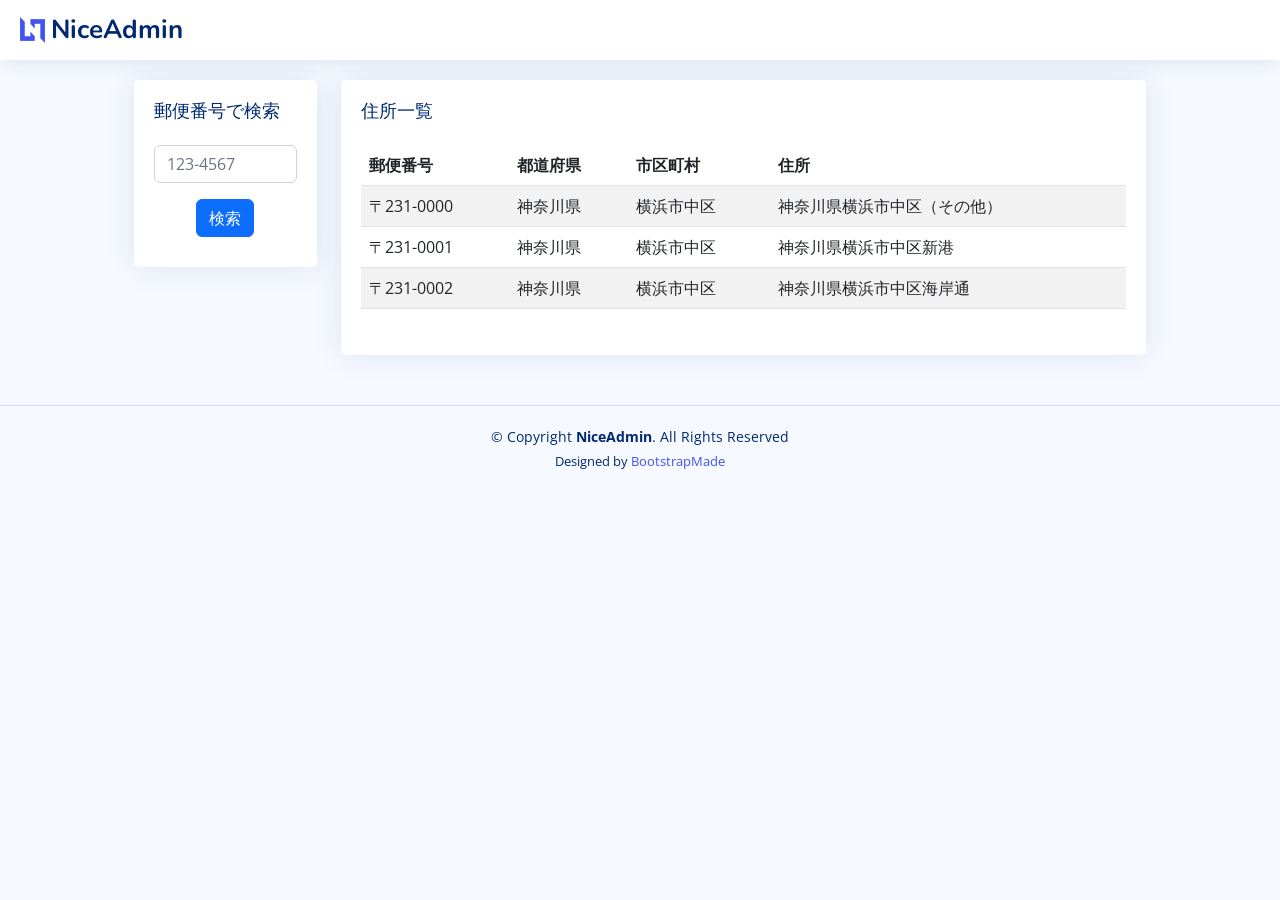
==== commit 70265e07: "Engineers Gate オリジナル課題：05_02_Webアプリケーションオリジナル課題4「SNSサイト」 Sampleアプリ。一旦API呼んで検索結果を表示するところまでできたのでコミット。" ====
--- a/docs/html/NiceAdmin/index.html
+++ b/docs/html/NiceAdmin/index.html
@@ -55,63 +55,59 @@
 
     <section class="section dashboard">
       <div class="row">
-        <div class="col-lg-2"></div>
+        <div class="col-lg-1"></div>
+
+        <div class="col-lg-2">
+          <div class="card info-card revenue-card">
+            <div class="card-body">
+              <h5 class="card-title">郵便番号で検索</h5>
+
+              <!-- No Labels Form -->
+              <form class="row g-3">
+                <div class="col-md-12">
+                  <input type="email" class="form-control" placeholder="123-4567">
+                </div>
+                <div class="text-center">
+                  <button type="submit" class="btn btn-primary">検索</button>
+                </div>
+              </form><!-- End No Labels Form -->
+            </div>
+          </div>
+        </div>
 
         <div class="col-lg-8">
           <div class="card info-card revenue-card">
-            <div class="filter">
-              <button type="button" class="btn btn-primary btn-lg">登録</button>
-            </div>
-
             <div class="card-body">
-              <h5 class="card-title">メンバー一覧</h5>
+              <h5 class="card-title">住所一覧</h5>
 
               <!-- Table with stripped rows -->
               <table class="table table-striped">
                 <thead>
                   <tr>
-                    <th scope="col">ID</th>
-                    <th scope="col">名前</th>
-                    <th scope="col">メールアドレス</th>
-                    <th scope="col">登録日</th>
-                    <th scope="col" style="width: 80px;">削除</th>
+                    <th scope="col">郵便番号</th>
+                    <th scope="col">都道府県</th>
+                    <th scope="col">市区町村</th>
+                    <th scope="col">住所</th>
                   </tr>
                 </thead>
                 <tbody>
                   <tr>
-                    <th scope="row"><a href="#">1</a></th>
-                    <td><a href="#">浅井 那奈</a></td>
-                    <td>asai_nana@example.com</td>
-                    <td>2016-05-25</td>
-                    <td><button type="button" class="btn btn-danger btn-sm">削除</button></td>
+                    <td>〒231-0000</td>
+                    <td>神奈川県</td>
+                    <td>横浜市中区</td>
+                    <td>神奈川県横浜市中区（その他）</td>
                   </tr>
                   <tr>
-                    <th scope="row"><a href="#">2</a></th>
-                    <td><a href="#">根本 徹</a></td>
-                    <td>nemoto_tohru@example.com</td>
-                    <td>2014-12-05</td>
-                    <td><button type="button" class="btn btn-danger btn-sm">削除</button></td>
+                    <td>〒231-0001</td>
+                    <td>神奈川県</td>
+                    <td>横浜市中区</td>
+                    <td>神奈川県横浜市中区新港</td>
                   </tr>
                   <tr>
-                    <th scope="row"><a href="#">3</a></th>
-                    <td><a href="#">西井 弘也</a></td>
-                    <td>nishii_hironari@example.com</td>
-                    <td>2011-08-12</td>
-                    <td><button type="button" class="btn btn-danger btn-sm">削除</button></td>
-                  </tr>
-                  <tr>
-                    <th scope="row"><a href="#">4</a></th>
-                    <td><a href="#">菅谷 千夏</a></td>
-                    <td>sugaya_chinatsu@example.com</td>
-                    <td>2012-06-11</td>
-                    <td><button type="button" class="btn btn-danger btn-sm">削除</button></td>
-                  </tr>
-                  <tr>
-                    <th scope="row"><a href="#">5</a></th>
-                    <td><a href="#">飯田 なつみ</a></td>
-                    <td>iida_natsumi@example.com</td>
-                    <td>2011-04-19</td>
-                    <td><button type="button" class="btn btn-danger btn-sm">削除</button></td>
+                    <td>〒231-0002</td>
+                    <td>神奈川県</td>
+                    <td>横浜市中区</td>
+                    <td>神奈川県横浜市中区海岸通</td>
                   </tr>
                 </tbody>
               </table>
@@ -121,7 +117,7 @@
           </div>
         </div>
 
-        <div class="col-lg-2"></div>
+        <div class="col-lg-1"></div>
       </div>
     </section>
 
